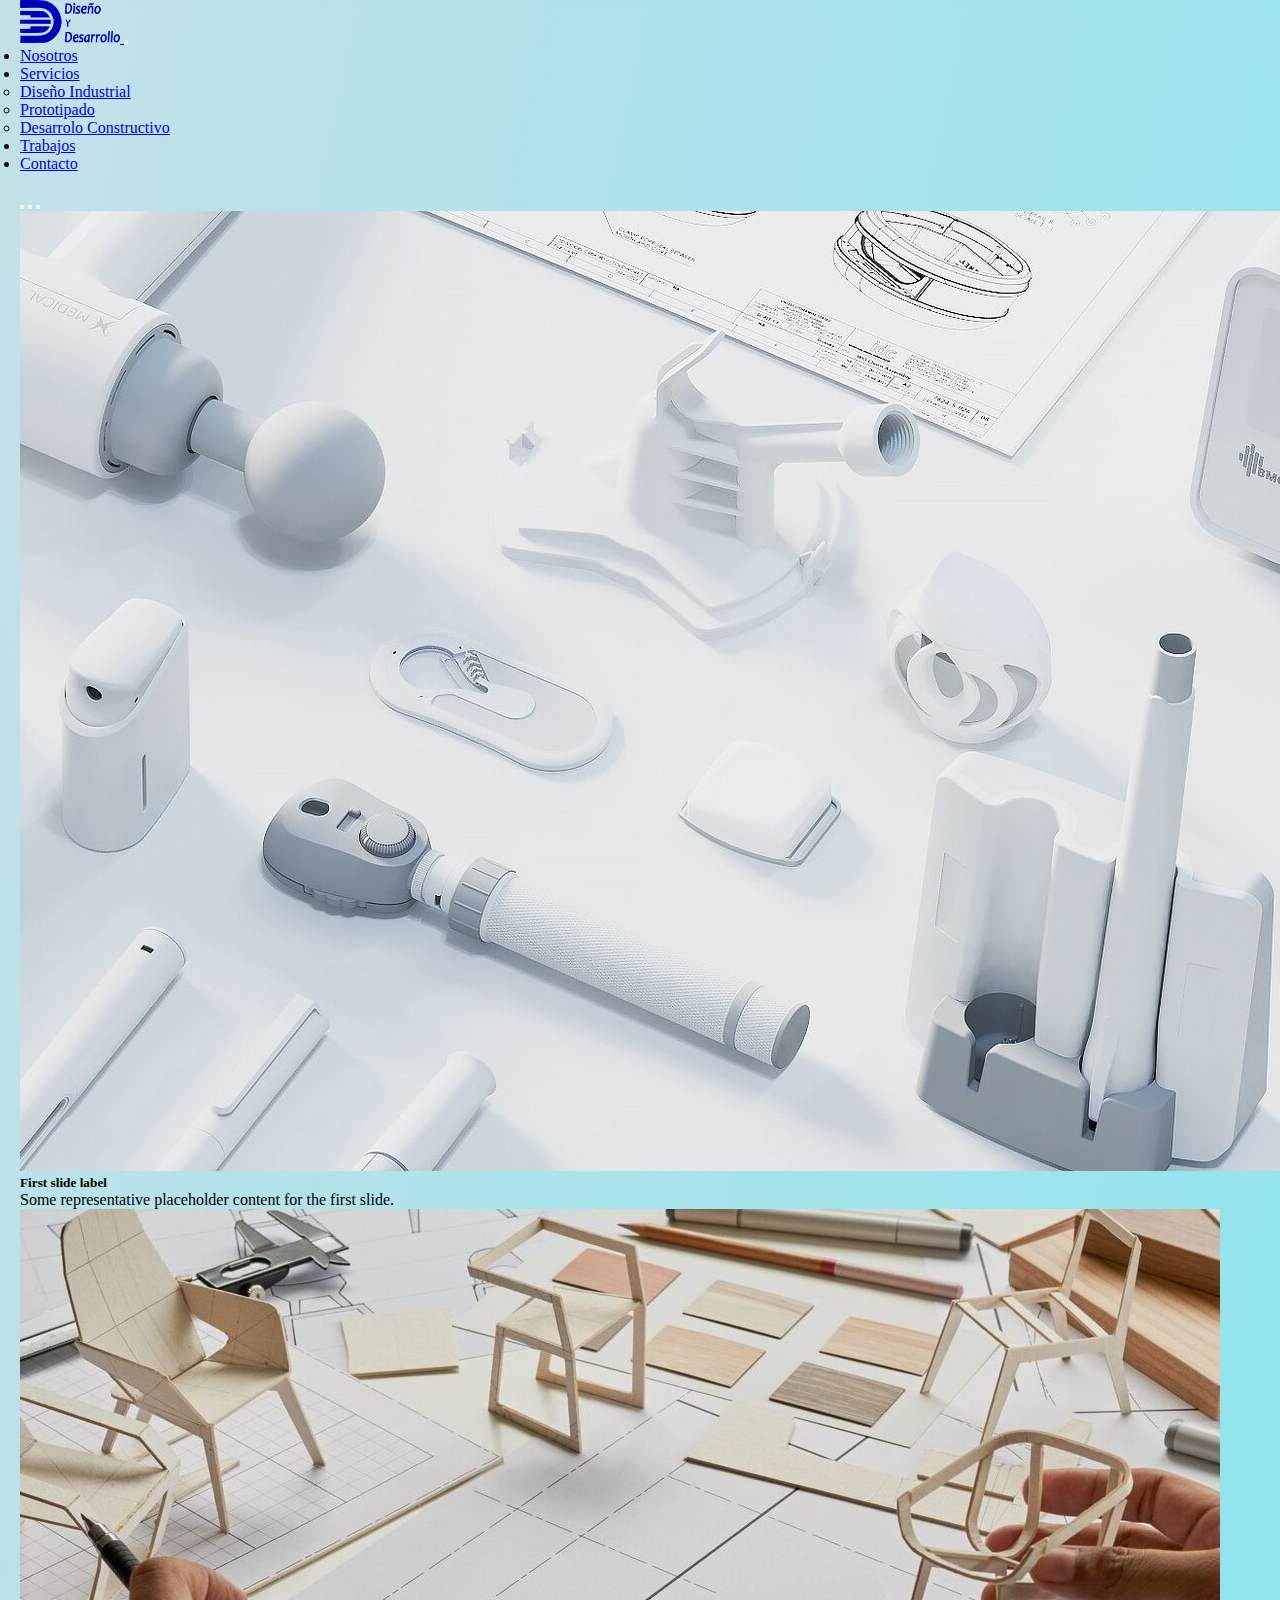
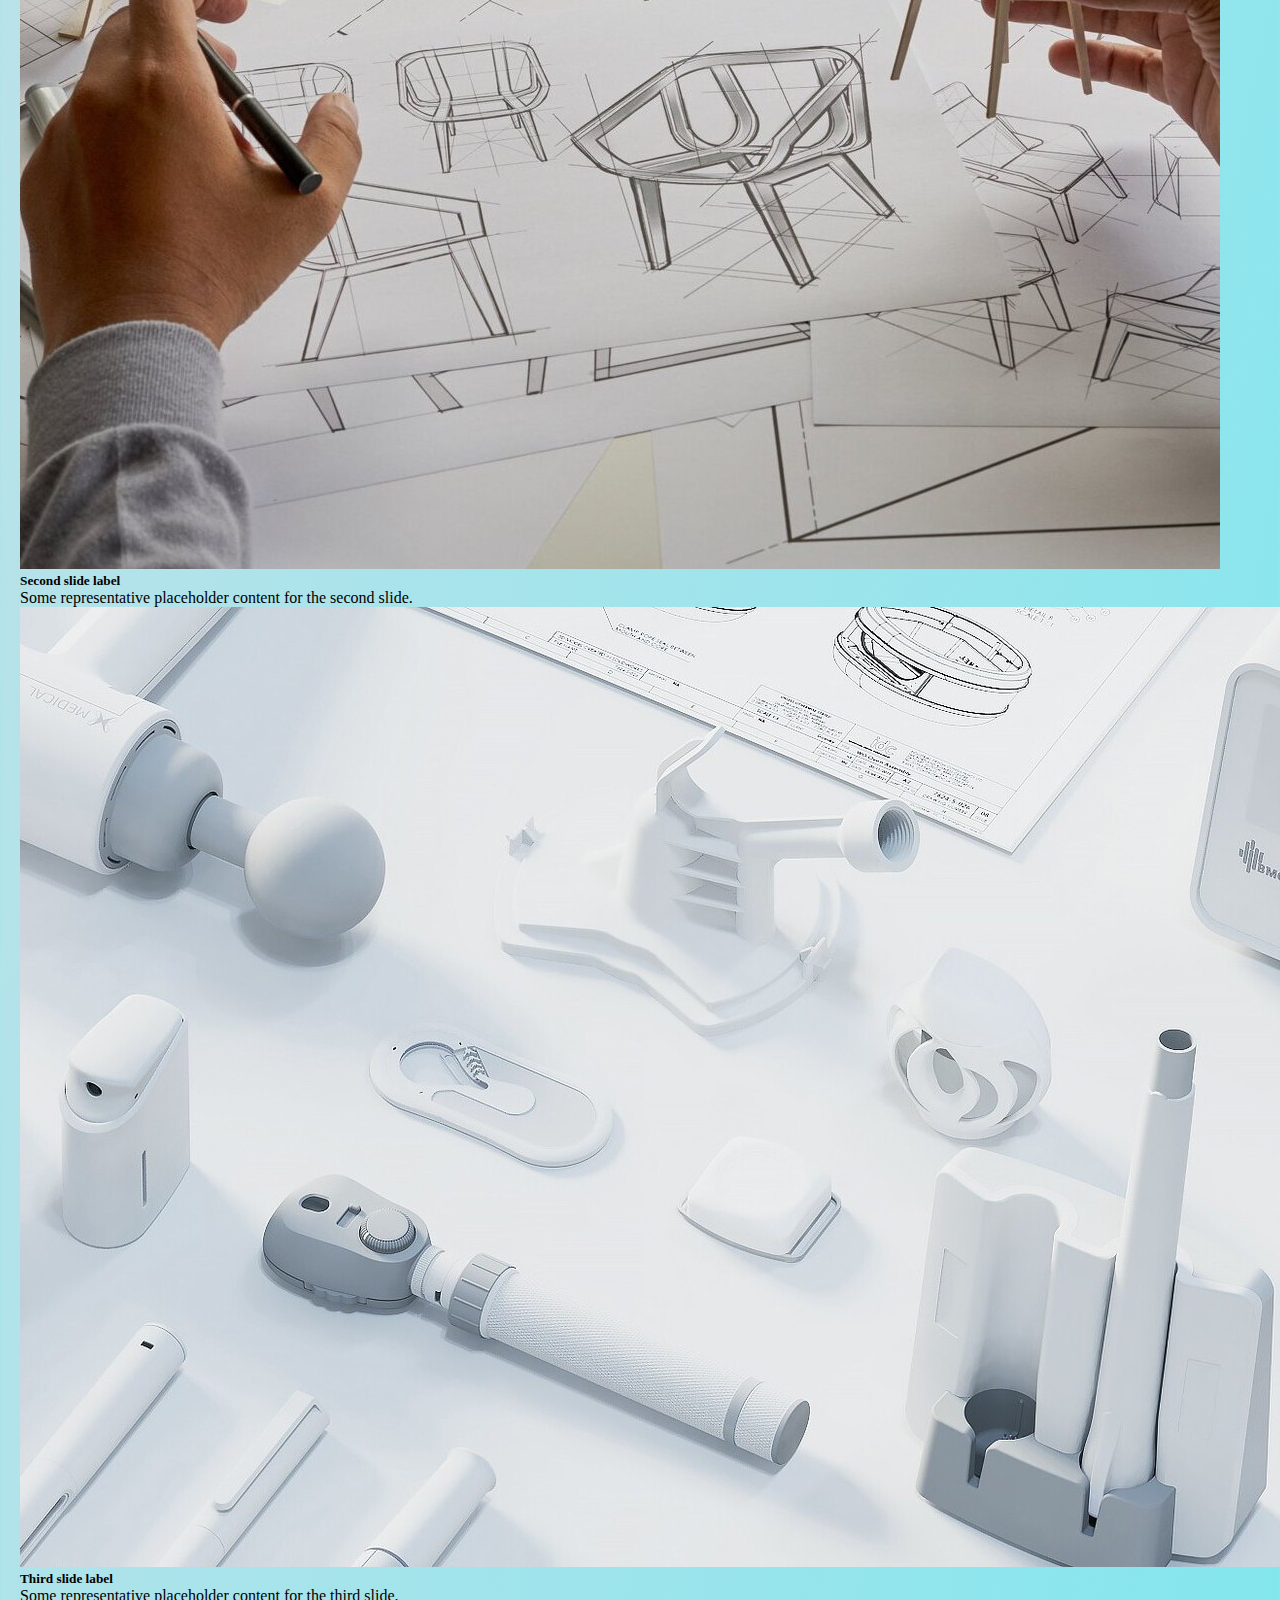
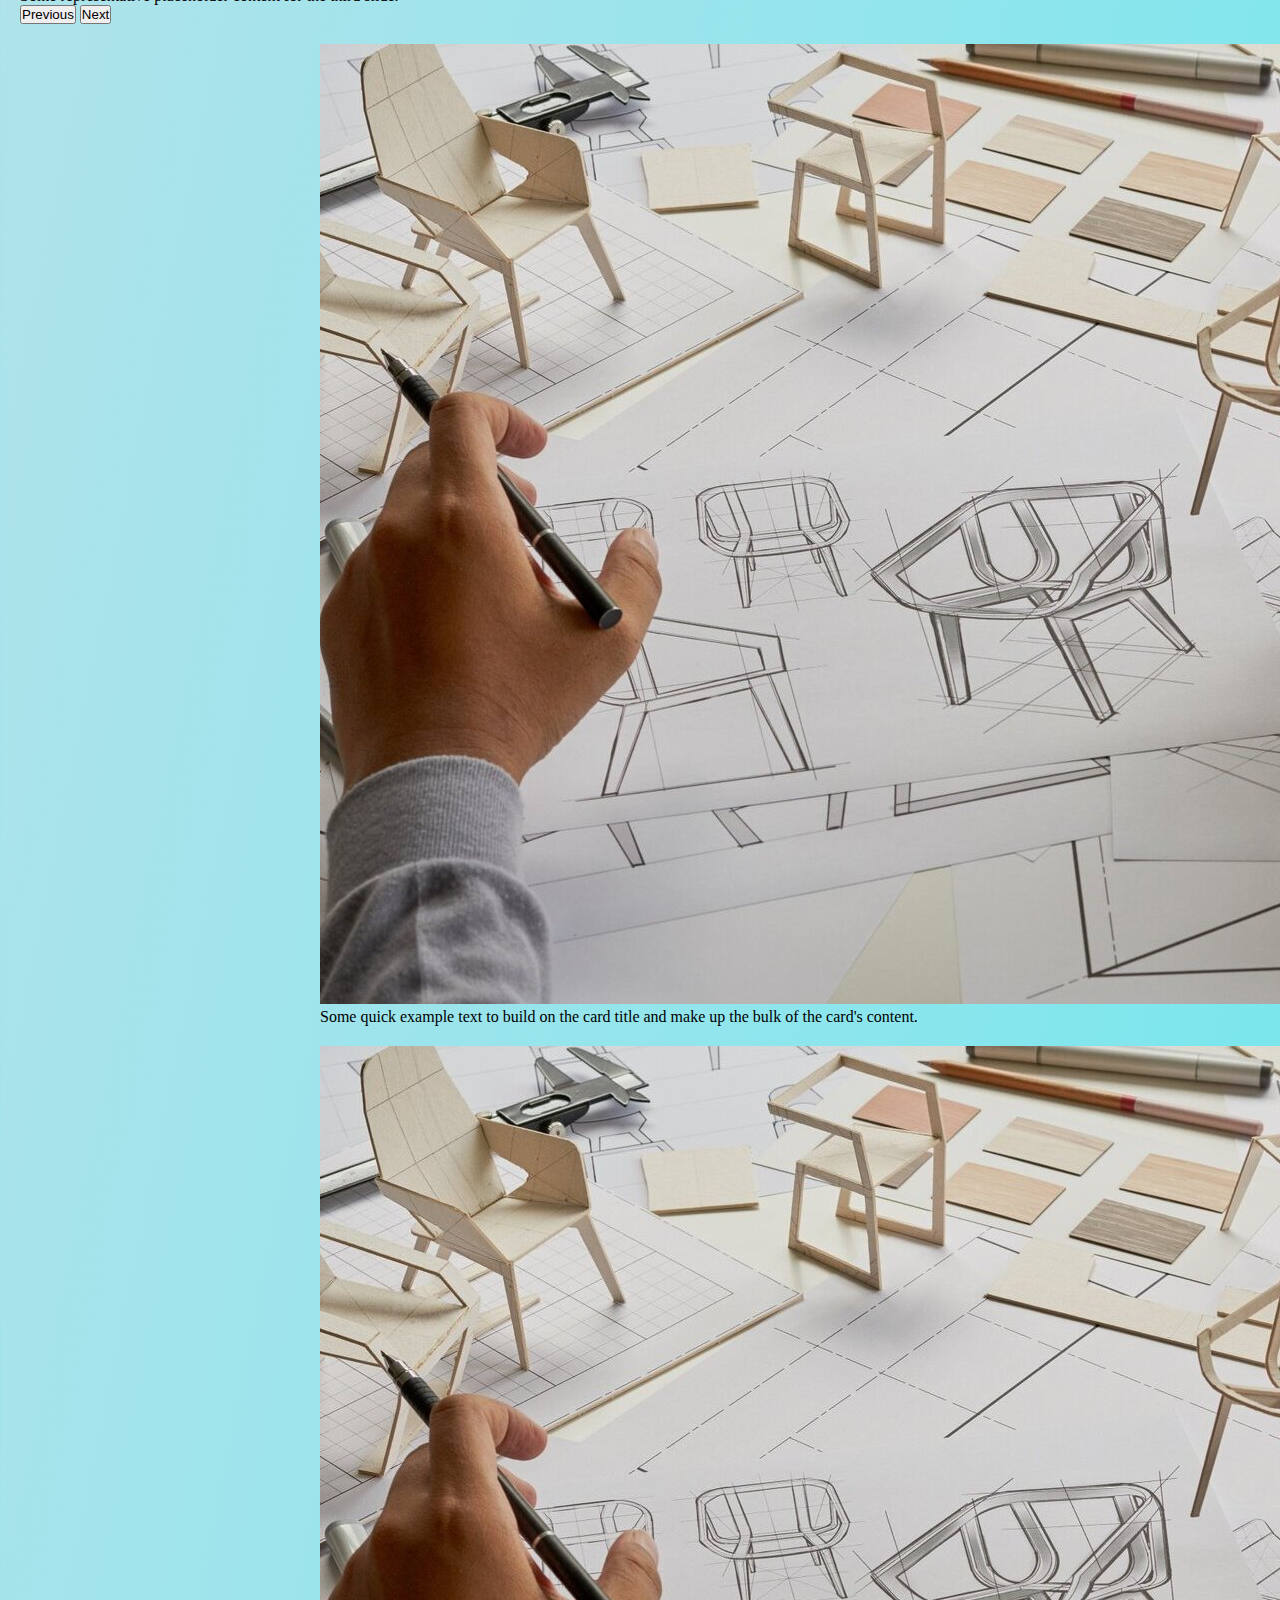
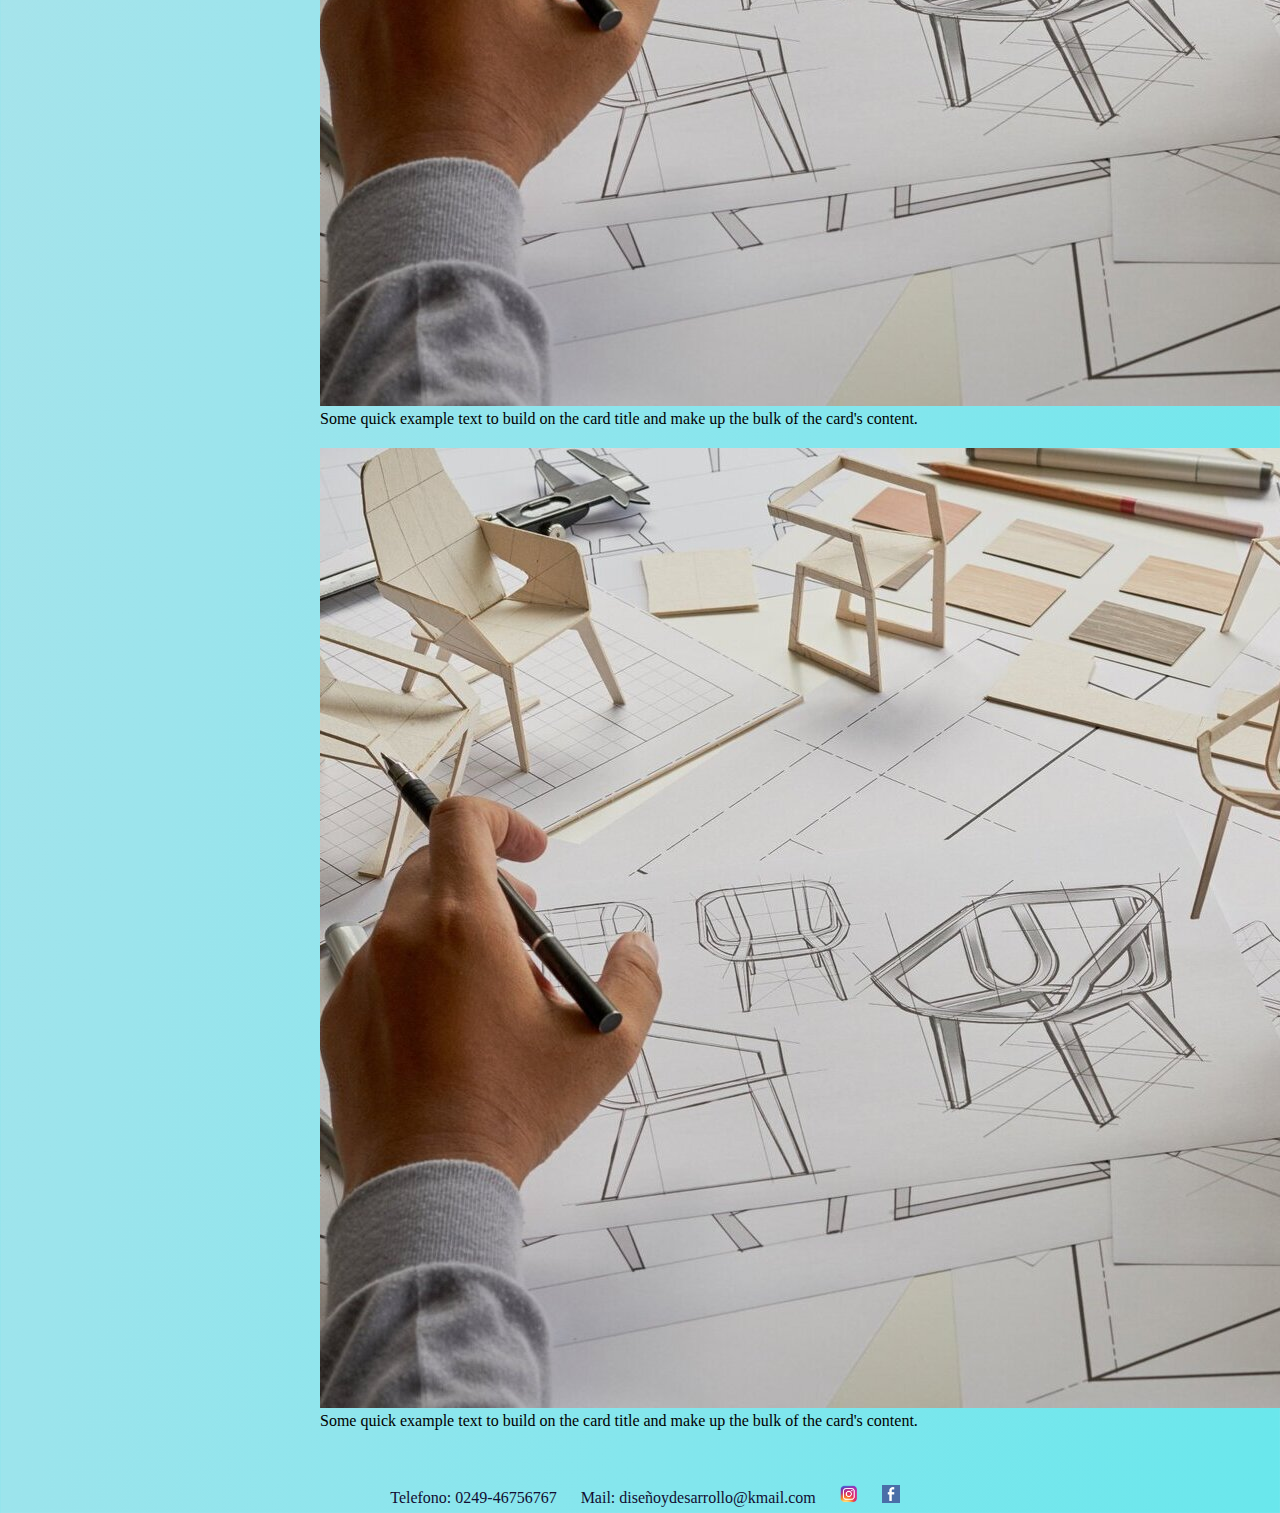
==== index.html @ 9c73f51a "mas bootstrap" ====
<!DOCTYPE html>
<html lang="es">

<head>
  <meta charset="UTF-8">
  <meta http-equiv="X-UA-Compatible" content="IE=edge">
  <meta name="viewport" content="width=device-width, initial-scale=1.0">
  <link rel="shorcut icon" href="./assets/img/logo_2.png">
  <title>Desafio Juan Manuel Rolando</title>

  <!-- CSS only -->
  <link href="https://cdn.jsdelivr.net/npm/bootstrap@5.2.1/dist/css/bootstrap.min.css" rel="stylesheet"
    integrity="sha384-iYQeCzEYFbKjA/T2uDLTpkwGzCiq6soy8tYaI1GyVh/UjpbCx/TYkiZhlZB6+fzT" crossorigin="anonymous">
  <link rel="stylesheet" href="./css/estilo.css">
</head>

<body class="container-fluid grilla__home">
  <header class="row cabecera">
      <section class="col">
        <nav class="navbar navbar-expand-lg">
          <div class="container-fluid">
            <a class="navbar-brand" href="./index.html">
              <img src="./assets/img/logo.png" alt="Enlace home" width="30">
            </a>
            <button class="navbar-toggler" type="button" data-bs-toggle="collapse" data-bs-target="#navbarNavDropdown"
              aria-controls="navbarNavDropdown" aria-expanded="false" aria-label="Toggle navigation">
              <span class="navbar-toggler-icon"></span>
            </button>
            <div class="collapse navbar-collapse" id="navbarNavDropdown">
              <ul class="navbar-nav">
                <li class="nav-item">
                  <a class="nav-link active" aria-current="page" href="./pages/nosotros.html">Nosotros</a>
                </li>
                <li class="nav-item dropdown">
                  <a class="nav-link dropdown-toggle" href="./pages/servicios.html" role="button"
                    data-bs-toggle="dropdown" aria-expanded="false">
                    Servicios
                  </a>
                  <ul class="dropdown-menu">
                    <li><a class="dropdown-item" href="./pages/servicios.html#diseñoIndustrial">Diseño Industrial</a>
                    </li>
                    <li><a class="dropdown-item" href="./pages/servicios.html#prototipado">Prototipado</a></li>
                    <li><a class="dropdown-item" href="./pages/servicios.html#desarroloConstructivo">Desarrolo
                        Constructivo</a></li>
                  </ul>
                </li>
                <li class="nav-item">
                  <a class="nav-link" href="./pages/trabajos.html">Trabajos</a>
                </li>
                <li class="nav-item">
                  <a class="nav-link" href="./pages/contacto.html">Contacto</a>
                </li>
              </ul>
            </div>
          </div>
        </nav>
      </section>
  </header>

  <section class="row">
      <section id="carouselExampleCaptions" class="col carousel slide" data-bs-ride="false">
        <div class="carousel-indicators">
          <button type="button" data-bs-target="#carouselExampleCaptions" data-bs-slide-to="0" class="active"
            aria-current="true" aria-label="Slide 1"></button>
          <button type="button" data-bs-target="#carouselExampleCaptions" data-bs-slide-to="1"
            aria-label="Slide 2"></button>
          <button type="button" data-bs-target="#carouselExampleCaptions" data-bs-slide-to="2"
            aria-label="Slide 3"></button>
        </div>
        <div class="carousel-inner">
          <div class="carousel-item active">
            <img src="./assets/img/principal-.jpg" class="d-block w-100" alt="...">
            <div class="carousel-caption d-none d-md-block">
              <h5>First slide label</h5>
              <p>Some representative placeholder content for the first slide.</p>
            </div>
          </div>
          <div class="carousel-item">
            <img src="./assets/img/home-1.jpg" class="d-block w-100" alt="...">
            <div class="carousel-caption d-none d-md-block">
              <h5>Second slide label</h5>
              <p>Some representative placeholder content for the second slide.</p>
            </div>
          </div>
          <div class="carousel-item">
            <img src="./assets/img/principal-.jpg" class="d-block w-100" alt="...">
            <div class="carousel-caption d-none d-md-block">
              <h5>Third slide label</h5>
              <p>Some representative placeholder content for the third slide.</p>
            </div>
          </div>
        </div>
        <button class="carousel-control-prev" type="button" data-bs-target="#carouselExampleCaptions"
          data-bs-slide="prev">
          <span class="carousel-control-prev-icon" aria-hidden="true"></span>
          <span class="visually-hidden">Previous</span>
        </button>
        <button class="carousel-control-next" type="button" data-bs-target="#carouselExampleCaptions"
          data-bs-slide="next">
          <span class="carousel-control-next-icon" aria-hidden="true"></span>
          <span class="visually-hidden">Next</span>
        </button>
      </section>
  </section>

  <section class="row card-container">
    <section class="col-sm-12 col-md-6 col-lg-4 card-container">
      <div class="card text-center" style="width: 40rem;">
        <img src="./assets/img/home-1.jpg" class="card-img-top" alt="Imagen principal">
        <div class="card-body">
          <p class="card-text">Some quick example text to build on the card title and make up the bulk of the card's
            content.</p>
        </div>
      </div>
    </section>

    <section class="col-sm-12 col-md-6 col-lg-4 card-container">
      <div class="card text-center" style="width: 40rem;">
        <img src="./assets/img/home-1.jpg" class="card-img-top" alt="Imagen principal">
        <div class="card-body">
          <p class="card-text">Some quick example text to build on the card title and make up the bulk of the card's
            content.</p>
        </div>
      </div>
    </section>

    <section class="col-sm-12 col-md-6 col-lg-4 card-container">
      <div class="card text-center" style="width: 40rem;">
        <img src="./assets/img/home-1.jpg" class="card-img-top" alt="Imagen principal">
        <div class="card-body">
          <p class="card-text">Some quick example text to build on the card title and make up the bulk of the card's
            content.</p>
        </div>
      </div>
    </section>
  </section>

  <section class="row">
      <footer class="col pieDePagina">
        <ul class="pieDePagina__links">
          <li>Telefono: 0249-46756767</li>
          <li>Mail: diseñoydesarrollo@kmail.com</li>
          <li><a href="https://www.instagram.com/" target="_blank">
              <img src="./assets/img/instagram logo.png" alt="logo instagram" width="18px" height="18px"></a>
          </li>
          <li><a href="https://www.facebook.com/" target="_blank">
              <img src="./assets/img/face logo.png" alt="logo facebook" width="18px" height="18px"></a>
          </li>
        </ul>
      </footer> 
  </section>
  <!-- JavaScript Bundle with Popper -->
  <script src="https://cdn.jsdelivr.net/npm/bootstrap@5.2.1/dist/js/bootstrap.bundle.min.js"
    integrity="sha384-u1OknCvxWvY5kfmNBILK2hRnQC3Pr17a+RTT6rIHI7NnikvbZlHgTPOOmMi466C8" crossorigin="anonymous">
  </script>
</body>
</html>
---- css/estilo.css ----
/* Fonts */
@import url('https://fonts.googleapis.com/css2?family=Barlow:wght@300;400&family=Roboto+Slab:wght@300;500&display=swap');


:root {
	/* Colors */
	--primary: #120D31;
	--secondary: #e79925;
	--atext-color: #302F4D;
	--general_background-color: #f4fdfff8;
	--alternative_background-color: #c3e1e7;

	/* Spacings */
	--spacing-large: 6rem;
	--spacing-medium: 3rem;
	--spacing-small: 2rem;
	--spacing-xsmall: 1rem;

	/* Font-family */
	--font-principal: 'Barlow', sans-serif;
	--font-title: 'Roboto Slab', serif;

	/* Font-Sizes */
	--text-xlarge: 4em;
	--text-large: 3em;
	--text-medium: 2em;
	--text-base: 1.6em;
	--text-small: 1.3em;
}

/*Estilos Globales*/

*::after,
*::before,
* {
	margin: 0;
	padding: 0;
	/* box-sizing: border-box; */
}

/* html{
    font-size: 62.5%;
} */

/*Gradiante*/
body {
	/* font-family: var(--font-principal); */
	background-image: linear-gradient(to right bottom, #c3e1e7, #b0e3ea, #9ce4ec, #84e6ed, #69e7ec);
}

.row{
	row-gap: 20px;
	margin-left: 20px;
	margin-right: 20px;
}

@media screen and (max-width:900px) {
	.row{
		row-gap: 10px;
		margin-left: 10px;
		margin-right: 10px;
	}
}

@media screen and (max-width:600px) {
	.row{
		row-gap: 3px;
		margin-left: 1px;
		margin-right: 1px;
	}
}

.carousel{
	margin-top: 20px;
	margin-bottom: 20px;
}

.card-container{
    display: flex;
    justify-content: center;
    flex-wrap: wrap;
}

.text-center {
background-color: transparent;
border: none;
}
.cabecera {
	background-color: transparent;
} 

/*transformacion*/
.cabecera img {
	width: 100px;
	transition: all 0.3s;
}

.cabecera img:hover {
	width: 115px;
}

.pieDePagina {
	display: flex;
	width: 100%;
	align-items: center;
	justify-content: space-around;
	background-color: transparent;
}

.pieDePagina__links li {

	display: inline-block;
	color: var(--primary);
	padding: 05px;
	border-radius: 05px;
	margin-left: 10px;
	margin-top: 50px;
	margin-bottom: 01px;
}

/*pagina nosotros*/

/* .grilla__nosotros {
	display: grid;
	grid-template-areas:
		"cabecera"
		"main"
		"footer";
	grid-template-rows: 105px 3fr 100px;
	grid-template-columns: 1fr;
	height: 100vh;
	row-gap: 10px;
	column-gap: 10px;
} */

/* .main__nosotros {
	grid-area: main;
	display: grid;
	grid-template-areas:
		"titulo"
		"somos"
		"filosofia"
		"equipo";
	grid-template-rows: 1fr 1fr 1fr 1fr;
	grid-template-columns: 1fr;
	row-gap: 10px;
	column-gap: 10px;
} */

.main__nosotros__titulo {
	margin-top: 45px;
	display: flex;
}

@media screen and (max-width:950px) {
	.main__nosotros__titulo{
		margin-top: 20px;
	}
}

.main__nosotros__titulo p {
	color: var(--primary);
	font-size: var(--text-large);
	font-weight: bold;
	position: absolute;
	left: 10%;
	max-width: 80%;
}

@media screen and (max-width:950px) {
	.main__nosotros__titulo p {
		font-size: var(--text-medium);
		left: 5%;
		max-width: 85%;
	}
}

@media screen and (max-width:600px) {
	.main__nosotros__titulo p {
		font-size: var(--text-small);
		left:3%;
		max-width: 90%;
	}
}



/* .main__nosotros__titulo img {
	margin: 0;
	width: 100%;
	height: auto;
} */




/* .main__nosotros__somos {
	grid-area: somos;
	font-size: var(--text-medium);
	display: flex;
	padding: var(--spacing-large);
	align-items: center;
	flex-direction: row-reverse;
	justify-content: center;
}



.main__nosotros__filosofia {
	grid-area: filosofia;
	font-size: var(--text-medium);
	display: flex;
	padding: var(--spacing-large);
	align-items: center;
	flex-direction: row;
	justify-content: center;
}

.main__nosotros__filosofia img {
	margin: 0;
	width: 100%;
	height: auto;
}

.main__nosotros__equipo {
	grid-area: equipo;
	font-size: var(--text-medium);
	display: flex;
	padding: var(--spacing-large);
	align-items: center;
	flex-direction: row-reverse;
	justify-content: center;
}

.main__nosotros__equipo img {
	margin: 0;
	width: 100%;
	height: auto;
} */

/*pagina servicios*/

.grilla__servicios {
	display: grid;
	grid-template-areas:
		"cabecera"
		"servicios"
		"footer";
	grid-template-rows: 105px 2fr 100px;
	grid-template-columns: 1fr;
	height: 100vh;
	row-gap: 10px;
	column-gap: 10px;
}

.main__servicios {
	grid-area: servicios;
	display: grid;
	grid-template-areas:
		"titulo"
		"parallax";
	grid-template-rows: 0.4fr 6fr;
	grid-template-columns: 1fr;
}

.main__servicios__titulo {
	font-size: var(--text-large);
	grid-area: titulo;
	display: flex;
}

.main__parallax {
	grid-area: parallax;
	display: flex;
}

.parallax,
.main__parallax {
	margin: 0 auto
}

.parallax {
	background-attachment: fixed;
	background-position: center;
	background-repeat: no-repeat;
	background-size: cover;
	height: 45rem;
	max-width: 100%;
	position: relative
}

.texto__interior {
	color: var(--secondary);
	font-size: var(--text-xlarge);
	font-weight: bold;
	left: 10%;
	position: absolute;
	text-align: center;
	top: 20%;
	width: 80%
}

.img-uno {
	background-image: url("../assets/img/diseño\ industrial.jpg")
}

.img-dos {
	background-image: url("../assets/img/prototipado.jpeg")
}

.img-tres {
	background-image: url("../assets/img/desarrollo\ productivo.gif")
}

.texto {
	margin-bottom: 20px;
	font-size: var(--text-base);
	text-align: center;
	padding: 5%;
	width: 100%
}

/*Pagina trabajo*/

/* .grilla__trabajos{
	display: grid;
	grid-template-areas:
	"cabecera"
	"titulo"


	
	"contenedor"
	"footer";
	grid-template-rows: 105px 0.5fr 6fr 100px;
	grid-template-columns: 1fr;
	row-gap: 10px;
	column-gap: 10px;
} */

/*Animacion*/
.trabajo__titulo {
	font-size: var(--text-large);
	grid-area: titulo;
	display: flex;
	animation-name: efectoUno;
	animation-iteration-count: infinite;
	animation-duration: 10s;
}

@keyframes efectoUno {
	0% {
		color: blue;
	}

	17% {
		color: lawngreen;
	}

	25% {
		color: red;
	}

	50% {
		color: green;
	}

	75% {
		color: pink;
	}

	100% {
		color: indianred;
	}
}

/* .contenedor{
	grid-area: contenedor;
	display: grid;
	grid-template-areas:
	"job_1 job_2"
	"job_3 job_4"
	"job_5 job_6";
	grid-template-rows: 1fr 1fr 1fr  ;
	grid-template-columns: 1fr 1fr;
	row-gap: 10px;
	column-gap: 40px;
}

.job__1{
	display: flex;
	grid-area: job_1;
	justify-content: right;
}

.job__images{
	margin: 0;
    width: 100%;
    height: auto;
	transition: all 0.2s;
}

/*translate*/
.job__images:hover {
	transform: translateX(5px);
}

.jtext {
	color: var(--atext-color);
	font-size: var(--text-large);
	position: absolute;
}

/* .job__2{
	display: flex;
	grid-area: job_2;
	justify-content: left;
}

.job__3{
	display: flex;
	grid-area: job_3;
	justify-content: right;
}

.job__4{
	display: flex;
	grid-area: job_4;
	justify-content: left;
}

.job__5{
	display: flex;
	grid-area: job_5;
	justify-content: right;
}

.job__6{
	display: flex;
	grid-area: job_6;
	justify-content: left;
}  */

/*Pagina contacto*/

/* .grilla__contacto{
	display: grid;
	grid-template-areas:
	"cabecera cabecera"
	"direccion direccion"
	"mapa contacto"
	"footer footer";
	grid-template-rows: 105px 1fr 4fr 100px;
	grid-template-columns: 3fr 2fr;
	height: 100vh;
	row-gap: 10px;
	column-gap: 10px;
}

.direccion{
	grid-area: direccion;
	font-size: var(--text-medium);
	display: flex;
	flex-direction: column;
}

.mapa {
	grid-area: mapa;
} */

.mapa img {
	margin: 0;
	width: 100%;
	height: auto;
}

/* form {
	font-size: var(--text-small);
	grid-area: contacto;
	background-color: var(--alternative_background-color);
	color: var(--primary);
}

form label {
	display: block;
	font-size: var(--text-base);
} */

@media screen and (max-width:600px) {
	.cabecera {
		flex-direction: column;
	}
}

@media screen and (max-width:600px) {
	.cabecera img {
		width: 70px;
	}
}

@media screen and (max-width:600px) {
	.contenedor {
		grid-template-areas:
			"job_1"
			"job_2"
			"job_3"
			"job_4"
			"job_5"
			"job_6";
		grid-template-rows: 1fr 1fr 1fr 1fr 1fr 1fr;
		grid-template-columns: 1fr;
	}
}





@media screen and (max-width:600px) {
	.main__nosotros {
		grid-template-rows: 0.75fr 2fr 2fr 2fr;
	}
}

@media screen and (max-width:600px) {
	.main__nosotros__somos {
		flex-direction: column-reverse;
	}
}

@media screen and (max-width:600px) {
	.main__nosotros__filosofia {
		flex-direction: column-reverse;
	}
}

@media screen and (max-width:600px) {
	.main__nosotros__equipo {
		flex-direction: column-reverse;
	}
}
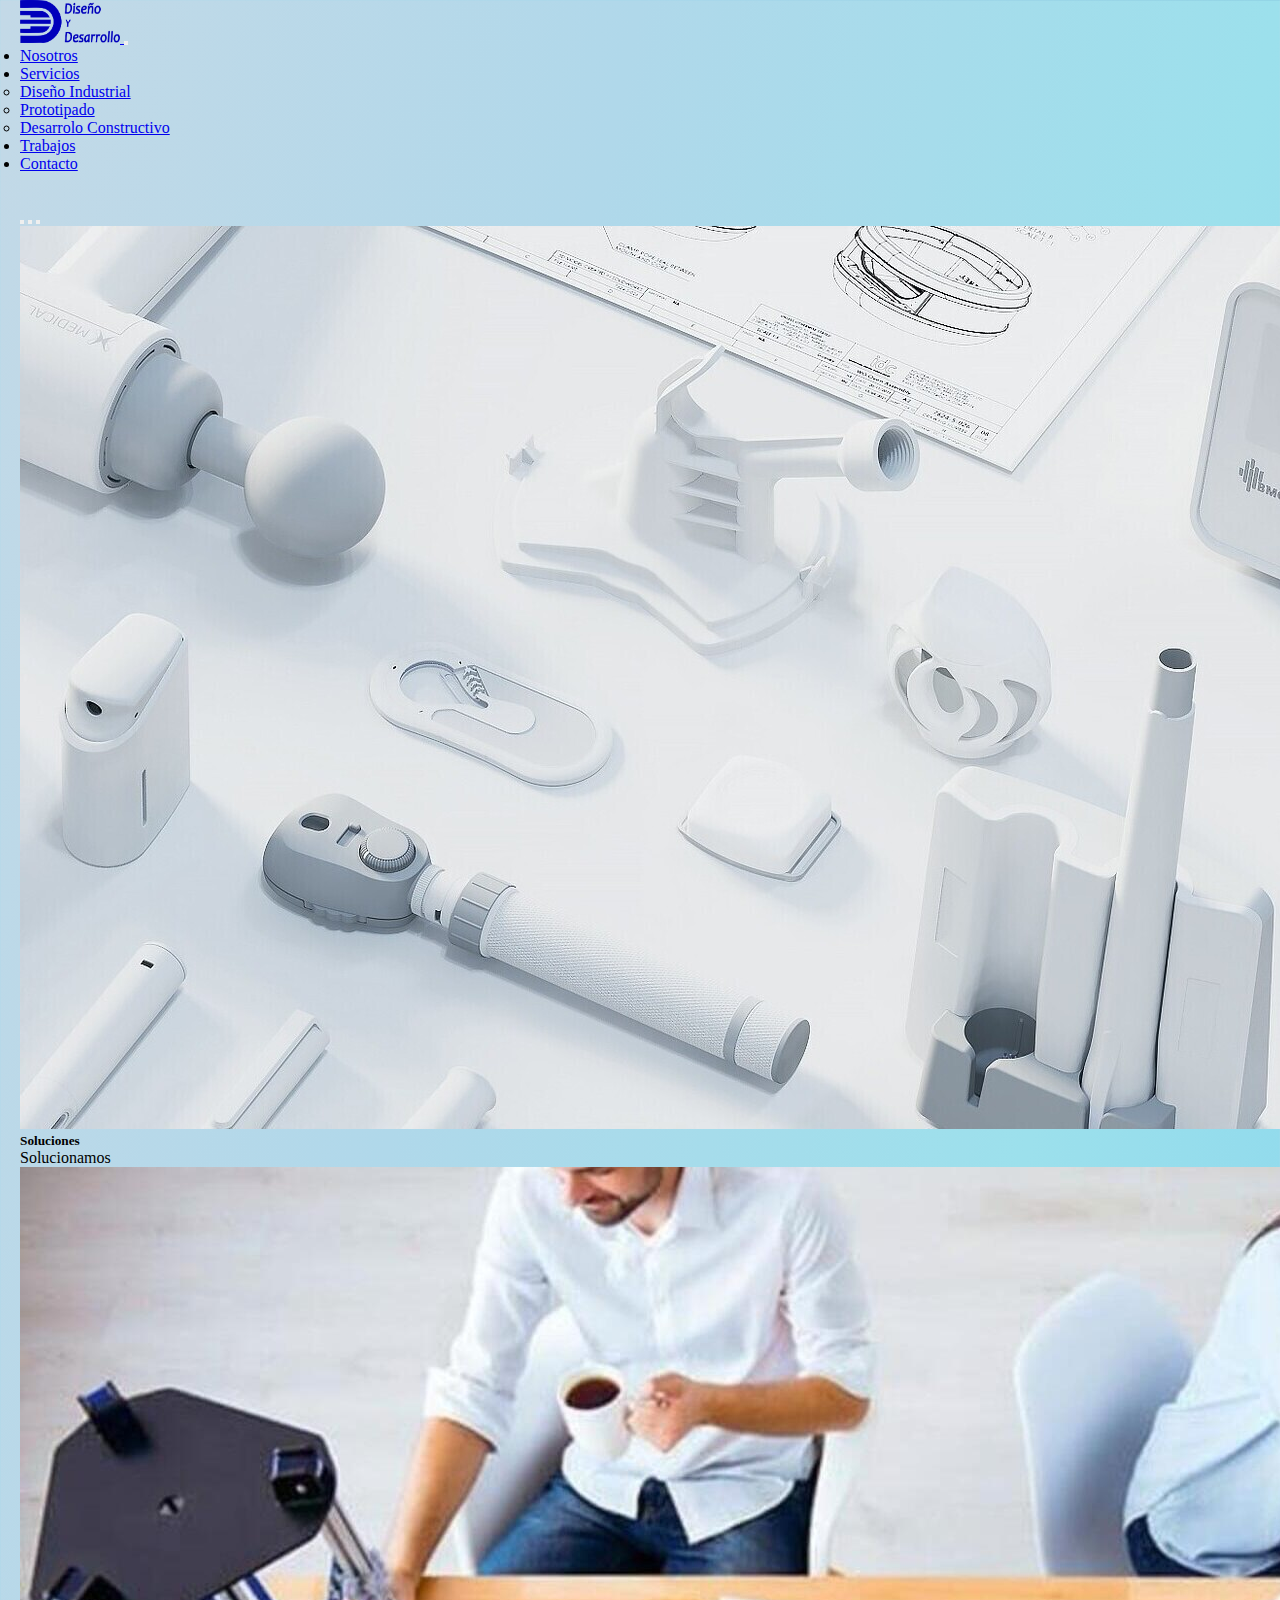
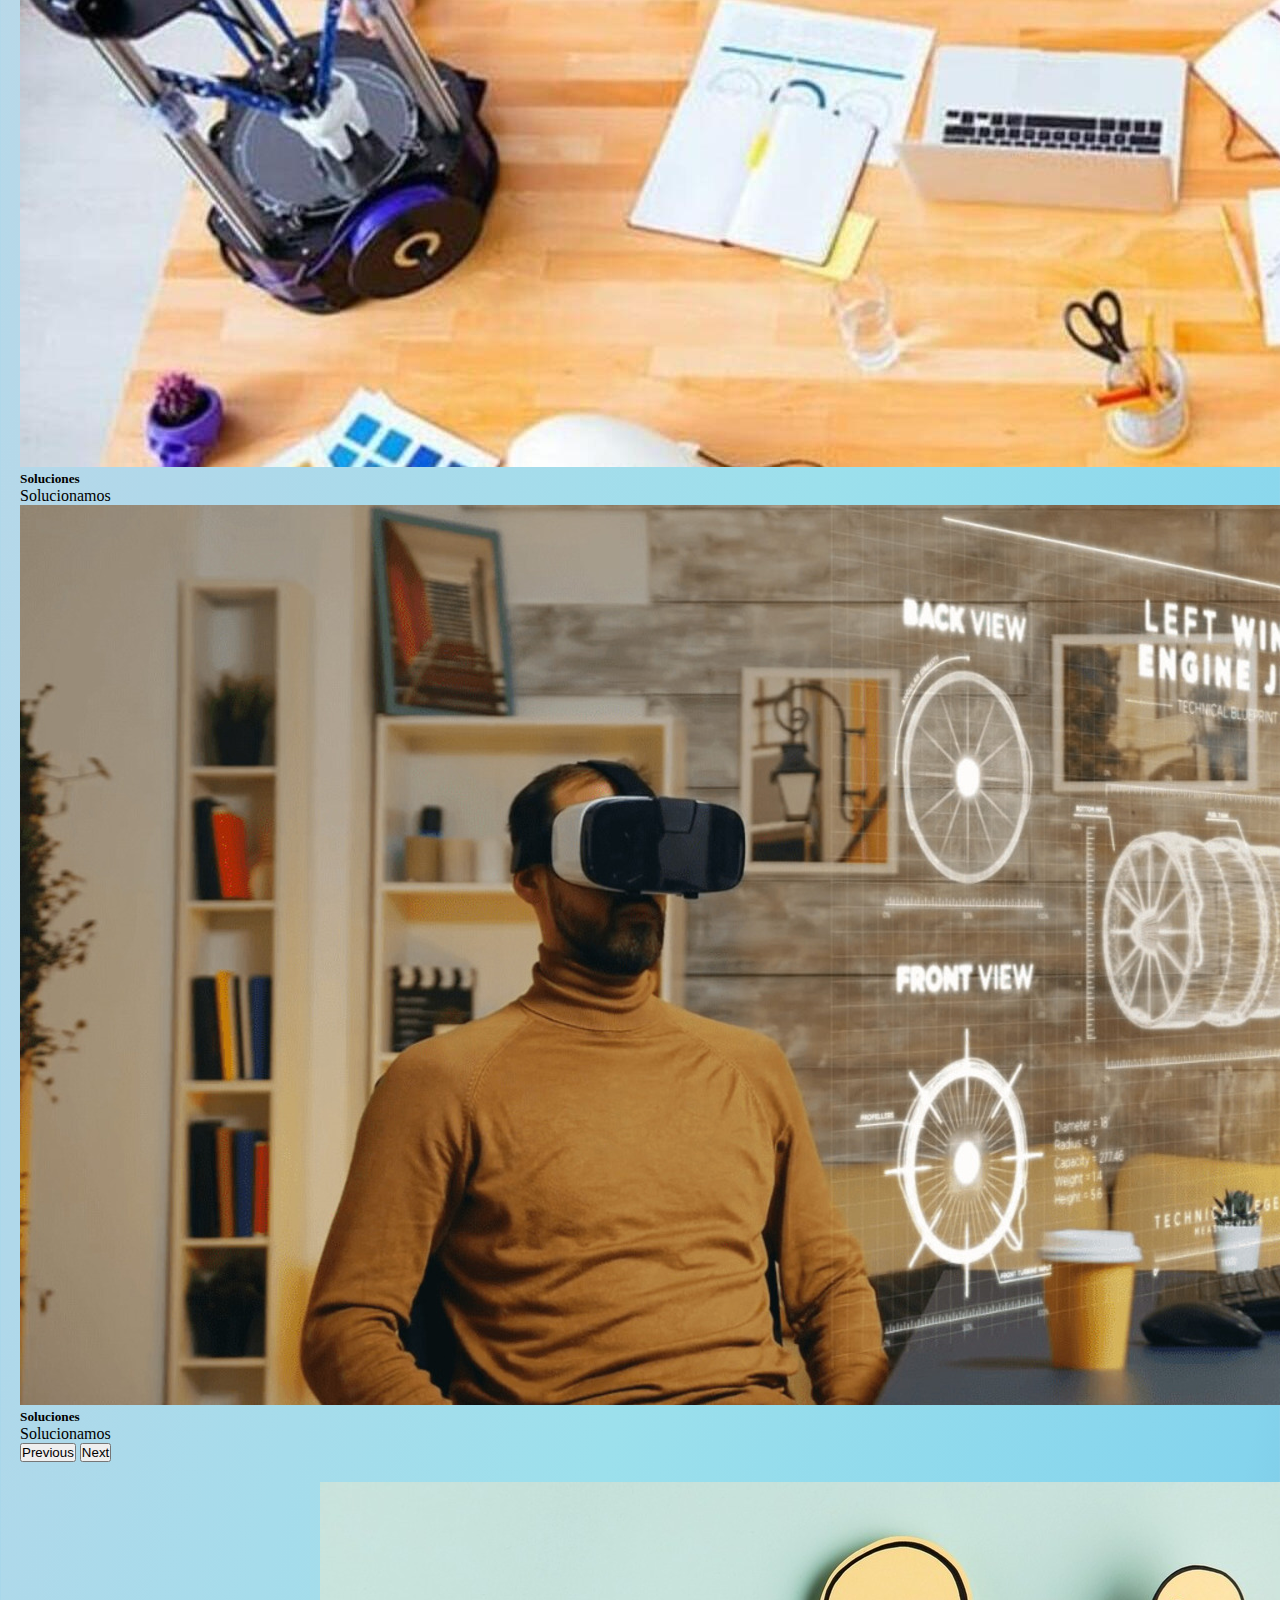
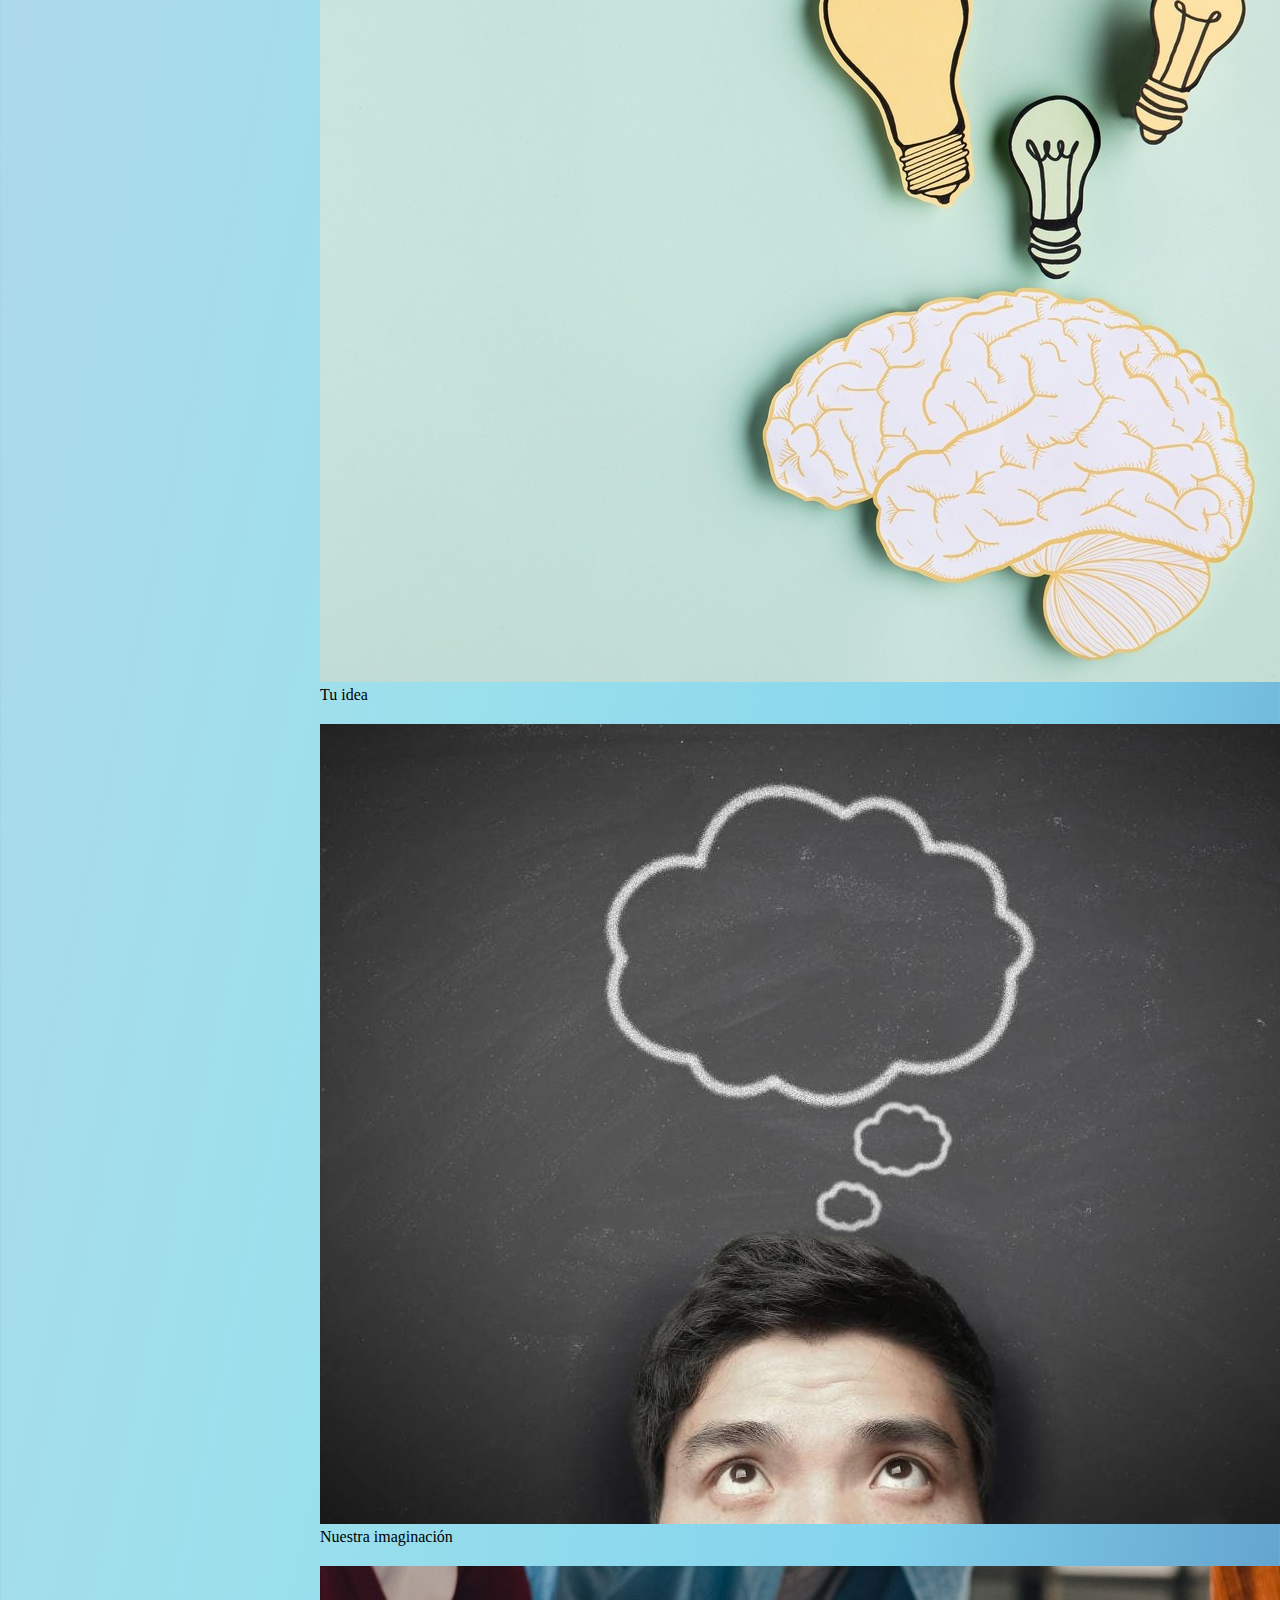
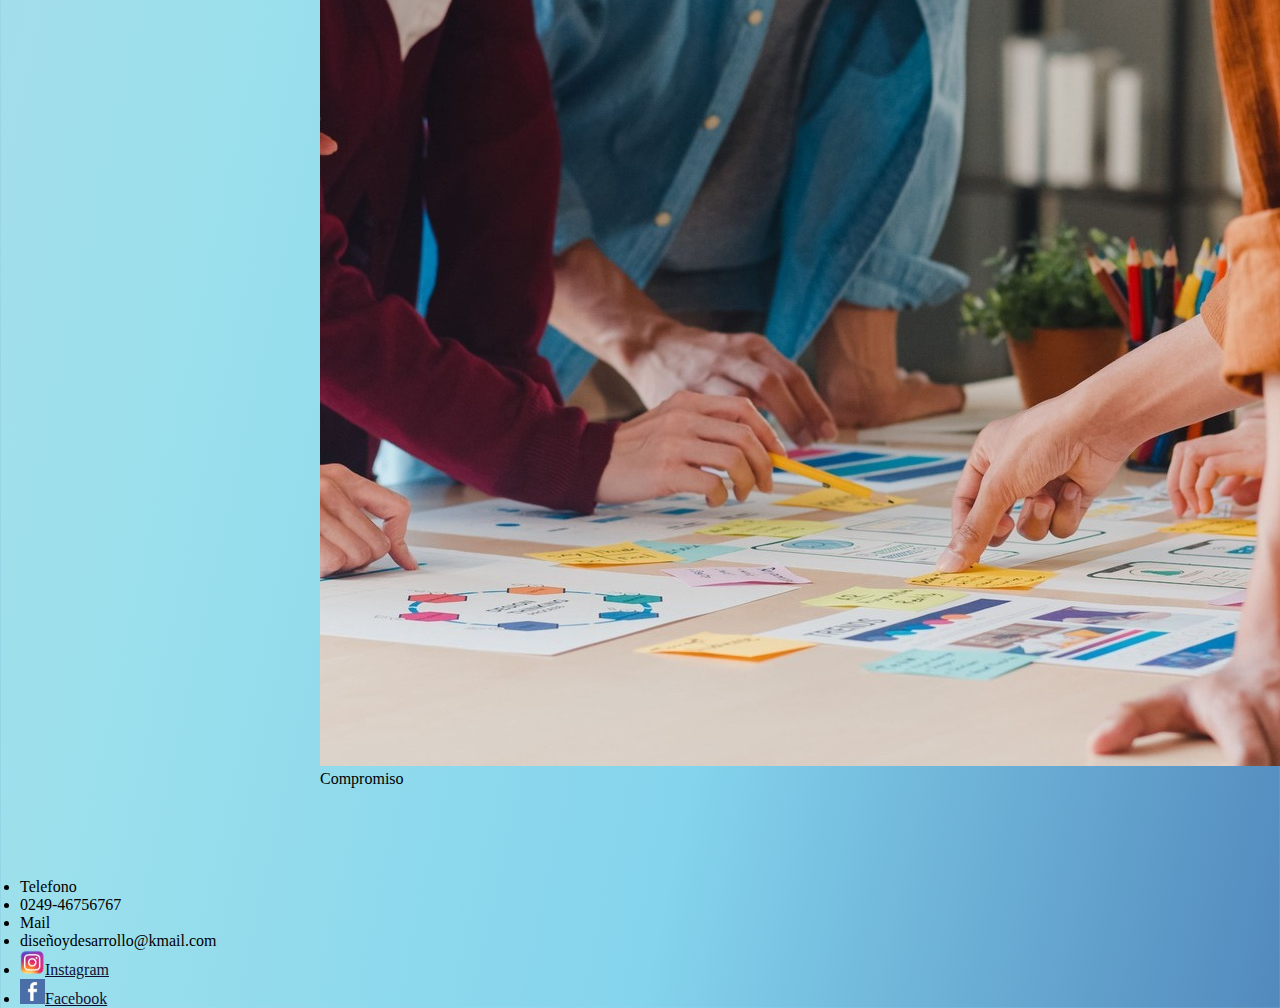
==== commit 627ad156: "Mejoramiento de estilo general" ====
--- a/index.html
+++ b/index.html
@@ -13,7 +13,6 @@
     integrity="sha384-iYQeCzEYFbKjA/T2uDLTpkwGzCiq6soy8tYaI1GyVh/UjpbCx/TYkiZhlZB6+fzT" crossorigin="anonymous">
   <link rel="stylesheet" href="./css/estilo.css">
 </head>
-
 <body class="container-fluid grilla__home">
   <header class="row cabecera">
       <section class="col">
@@ -56,7 +55,6 @@
         </nav>
       </section>
   </header>
-
   <section class="row">
       <section id="carouselExampleCaptions" class="col carousel slide" data-bs-ride="false">
         <div class="carousel-indicators">
@@ -69,24 +67,24 @@
         </div>
         <div class="carousel-inner">
           <div class="carousel-item active">
-            <img src="./assets/img/principal-.jpg" class="d-block w-100" alt="...">
+            <img src="./assets/img/slider 1.jpg" class="d-block w-100" alt="...">
             <div class="carousel-caption d-none d-md-block">
-              <h5>First slide label</h5>
-              <p>Some representative placeholder content for the first slide.</p>
+              <h5>Soluciones</h5>
+              <p>Solucionamos</p>
             </div>
           </div>
           <div class="carousel-item">
-            <img src="./assets/img/home-1.jpg" class="d-block w-100" alt="...">
+            <img src="./assets/img/slider 2.jpg" class="d-block w-100" alt="...">
             <div class="carousel-caption d-none d-md-block">
-              <h5>Second slide label</h5>
-              <p>Some representative placeholder content for the second slide.</p>
+              <h5>Soluciones</h5>
+              <p>Solucionamos</p>
             </div>
           </div>
           <div class="carousel-item">
-            <img src="./assets/img/principal-.jpg" class="d-block w-100" alt="...">
+            <img src="./assets/img/slider 3.jpg" class="d-block w-100" alt="...">
             <div class="carousel-caption d-none d-md-block">
-              <h5>Third slide label</h5>
-              <p>Some representative placeholder content for the third slide.</p>
+              <h5>Soluciones</h5>
+              <p>Solucionamos</p>
             </div>
           </div>
         </div>
@@ -102,53 +100,55 @@
         </button>
       </section>
   </section>
-
   <section class="row card-container">
     <section class="col-sm-12 col-md-6 col-lg-4 card-container">
       <div class="card text-center" style="width: 40rem;">
-        <img src="./assets/img/home-1.jpg" class="card-img-top" alt="Imagen principal">
+        <img src="./assets/img/idea.jpg" class="card-img-top" alt="Imagen principal">
         <div class="card-body">
-          <p class="card-text">Some quick example text to build on the card title and make up the bulk of the card's
-            content.</p>
+          <p class="card-text">Tu idea</p>
         </div>
       </div>
     </section>
-
     <section class="col-sm-12 col-md-6 col-lg-4 card-container">
       <div class="card text-center" style="width: 40rem;">
-        <img src="./assets/img/home-1.jpg" class="card-img-top" alt="Imagen principal">
+        <img src="./assets/img/imaginacion.jpg" class="card-img-top" alt="Imagen principal">
         <div class="card-body">
-          <p class="card-text">Some quick example text to build on the card title and make up the bulk of the card's
-            content.</p>
+          <p class="card-text">Nuestra imaginación</p>
         </div>
       </div>
     </section>
-
     <section class="col-sm-12 col-md-6 col-lg-4 card-container">
       <div class="card text-center" style="width: 40rem;">
-        <img src="./assets/img/home-1.jpg" class="card-img-top" alt="Imagen principal">
+        <img src="./assets/img/compromiso.jpg" class="card-img-top" alt="Imagen principal">
         <div class="card-body">
-          <p class="card-text">Some quick example text to build on the card title and make up the bulk of the card's
-            content.</p>
+          <p class="card-text">Compromiso</p>
         </div>
       </div>
     </section>
   </section>
-
-  <section class="row">
-      <footer class="col pieDePagina">
-        <ul class="pieDePagina__links">
-          <li>Telefono: 0249-46756767</li>
-          <li>Mail: diseñoydesarrollo@kmail.com</li>
-          <li><a href="https://www.instagram.com/" target="_blank">
-              <img src="./assets/img/instagram logo.png" alt="logo instagram" width="18px" height="18px"></a>
-          </li>
-          <li><a href="https://www.facebook.com/" target="_blank">
-              <img src="./assets/img/face logo.png" alt="logo facebook" width="18px" height="18px"></a>
-          </li>
-        </ul>
-      </footer> 
-  </section>
+  <footer class="row pieDePagina border-top border-primary ">
+    <div class="col-sm-12 col-md-6 col-lg-4">
+      <ul class="list-inline text-center">
+        <li class="fw-semibold">Telefono</li>
+        <li class="fw-bolder">0249-46756767</li>
+      </ul>
+    </div>
+    <div class="col-sm-12 col-md-6 col-lg-4">
+      <ul class="list-inline text-center">
+        <li class="fw-semibold">Mail</li>
+        <li class="fw-bolder">diseñoydesarrollo@kmail.com</li>
+      </ul>
+    </div>
+    <div class="col-sm-12 col-md-6 col-lg-4">
+      <ul class="list-inline text-center">
+        <li><a class="text-decoration-none " href="https://www.instagram.com/" target="_blank">
+            <img src="./assets/img/instagram logo.png" alt="logo instagram" width="25px" height="25px">Instagram</a></li>
+        <li><a class="text-decoration-none" href="https://www.facebook.com/" target="_blank">
+            <img src="./assets/img/face logo.png" alt="logo facebook" width="25px" height="25px">Facebook</a>
+        </li>
+      </ul>
+    </div>
+  </footer>
   <!-- JavaScript Bundle with Popper -->
   <script src="https://cdn.jsdelivr.net/npm/bootstrap@5.2.1/dist/js/bootstrap.bundle.min.js"
     integrity="sha384-u1OknCvxWvY5kfmNBILK2hRnQC3Pr17a+RTT6rIHI7NnikvbZlHgTPOOmMi466C8" crossorigin="anonymous">
--- a/css/estilo.css
+++ b/css/estilo.css
@@ -35,27 +35,22 @@
 * {
 	margin: 0;
 	padding: 0;
-	/* box-sizing: border-box; */
-}
-
-/* html{
-    font-size: 62.5%;
-} */
+}
 
 /*Gradiante*/
 body {
 	/* font-family: var(--font-principal); */
-	background-image: linear-gradient(to right bottom, #c3e1e7, #b0e3ea, #9ce4ec, #84e6ed, #69e7ec);
-}
-
-.row{
+	background-image: linear-gradient(to right bottom, #c3d9e7, #b0d8ea, #9ce0ec, #84d4ed, #5289bd);
+}
+
+.row {
 	row-gap: 20px;
 	margin-left: 20px;
 	margin-right: 20px;
 }
 
 @media screen and (max-width:900px) {
-	.row{
+	.row {
 		row-gap: 10px;
 		margin-left: 10px;
 		margin-right: 10px;
@@ -63,31 +58,33 @@
 }
 
 @media screen and (max-width:600px) {
-	.row{
+	.row {
 		row-gap: 3px;
 		margin-left: 1px;
 		margin-right: 1px;
 	}
 }
 
-.carousel{
+.carousel {
 	margin-top: 20px;
 	margin-bottom: 20px;
 }
 
-.card-container{
-    display: flex;
-    justify-content: center;
-    flex-wrap: wrap;
+.card-container {
+	display: flex;
+	justify-content: center;
+	flex-wrap: wrap;
 }
 
 .text-center {
-background-color: transparent;
-border: none;
-}
+	background-color: transparent;
+	border: none;
+}
+
 .cabecera {
 	background-color: transparent;
-} 
+	margin-bottom: 35px;
+}
 
 /*transformacion*/
 .cabecera img {
@@ -100,62 +97,24 @@
 }
 
 .pieDePagina {
-	display: flex;
-	width: 100%;
-	align-items: center;
-	justify-content: space-around;
+	margin-top: 70px;
+	padding-top: 20px;
 	background-color: transparent;
 }
 
-.pieDePagina__links li {
-
-	display: inline-block;
-	color: var(--primary);
-	padding: 05px;
-	border-radius: 05px;
-	margin-left: 10px;
-	margin-top: 50px;
-	margin-bottom: 01px;
-}
-
-/*pagina nosotros*/
-
-/* .grilla__nosotros {
-	display: grid;
-	grid-template-areas:
-		"cabecera"
-		"main"
-		"footer";
-	grid-template-rows: 105px 3fr 100px;
-	grid-template-columns: 1fr;
-	height: 100vh;
-	row-gap: 10px;
-	column-gap: 10px;
-} */
-
-/* .main__nosotros {
-	grid-area: main;
-	display: grid;
-	grid-template-areas:
-		"titulo"
-		"somos"
-		"filosofia"
-		"equipo";
-	grid-template-rows: 1fr 1fr 1fr 1fr;
-	grid-template-columns: 1fr;
-	row-gap: 10px;
-	column-gap: 10px;
-} */
+@media screen and (max-width:900px) {
+	.pieDePagina {
+		margin-top: 30px;
+	}
+}
+
+
+.text-decoration-none {
+	color: #120D31;
+}
 
 .main__nosotros__titulo {
-	margin-top: 45px;
-	display: flex;
-}
-
-@media screen and (max-width:950px) {
-	.main__nosotros__titulo{
-		margin-top: 20px;
-	}
+	margin-bottom: 30px;
 }
 
 .main__nosotros__titulo p {
@@ -178,100 +137,20 @@
 @media screen and (max-width:600px) {
 	.main__nosotros__titulo p {
 		font-size: var(--text-small);
-		left:3%;
+		left: 3%;
 		max-width: 90%;
 	}
 }
 
-
-
-/* .main__nosotros__titulo img {
-	margin: 0;
-	width: 100%;
-	height: auto;
-} */
-
-
-
-
-/* .main__nosotros__somos {
-	grid-area: somos;
-	font-size: var(--text-medium);
+.main__servicios__titulo {
+	font-size: var(--text-large);
 	display: flex;
-	padding: var(--spacing-large);
-	align-items: center;
-	flex-direction: row-reverse;
-	justify-content: center;
-}
-
-
-
-.main__nosotros__filosofia {
-	grid-area: filosofia;
-	font-size: var(--text-medium);
-	display: flex;
-	padding: var(--spacing-large);
-	align-items: center;
-	flex-direction: row;
-	justify-content: center;
-}
-
-.main__nosotros__filosofia img {
-	margin: 0;
-	width: 100%;
-	height: auto;
-}
-
-.main__nosotros__equipo {
-	grid-area: equipo;
-	font-size: var(--text-medium);
-	display: flex;
-	padding: var(--spacing-large);
-	align-items: center;
-	flex-direction: row-reverse;
-	justify-content: center;
-}
-
-.main__nosotros__equipo img {
-	margin: 0;
-	width: 100%;
-	height: auto;
-} */
-
-/*pagina servicios*/
-
-.grilla__servicios {
-	display: grid;
-	grid-template-areas:
-		"cabecera"
-		"servicios"
-		"footer";
-	grid-template-rows: 105px 2fr 100px;
-	grid-template-columns: 1fr;
-	height: 100vh;
-	row-gap: 10px;
-	column-gap: 10px;
-}
-
-.main__servicios {
-	grid-area: servicios;
-	display: grid;
-	grid-template-areas:
-		"titulo"
-		"parallax";
-	grid-template-rows: 0.4fr 6fr;
-	grid-template-columns: 1fr;
-}
-
-.main__servicios__titulo {
-	font-size: var(--text-large);
-	grid-area: titulo;
-	display: flex;
-}
-
-.main__parallax {
-	grid-area: parallax;
-	display: flex;
+}
+
+@media screen and (max-width:600px) {
+	.main__servicios__titulo {
+		font-size: var(--text-medium);
+	}
 }
 
 .parallax,
@@ -290,7 +169,6 @@
 }
 
 .texto__interior {
-	color: var(--secondary);
 	font-size: var(--text-xlarge);
 	font-weight: bold;
 	left: 10%;
@@ -300,6 +178,13 @@
 	width: 80%
 }
 
+@media screen and (max-width:500px) {
+	.texto__interior {
+		font-size: var(--text-medium);
+	}
+}
+
+
 .img-uno {
 	background-image: url("../assets/img/diseño\ industrial.jpg")
 }
@@ -313,30 +198,11 @@
 }
 
 .texto {
-	margin-bottom: 20px;
-	font-size: var(--text-base);
+	margin-bottom: 60px;
 	text-align: center;
-	padding: 5%;
+	padding: 1%;
 	width: 100%
 }
-
-/*Pagina trabajo*/
-
-/* .grilla__trabajos{
-	display: grid;
-	grid-template-areas:
-	"cabecera"
-	"titulo"
-
-
-	
-	"contenedor"
-	"footer";
-	grid-template-rows: 105px 0.5fr 6fr 100px;
-	grid-template-columns: 1fr;
-	row-gap: 10px;
-	column-gap: 10px;
-} */
 
 /*Animacion*/
 .trabajo__titulo {
@@ -348,6 +214,12 @@
 	animation-duration: 10s;
 }
 
+@media screen and (max-width:600px) {
+	.trabajo__titulo {
+		font-size: var(--text-medium);
+	}
+}
+
 @keyframes efectoUno {
 	0% {
 		color: blue;
@@ -374,32 +246,6 @@
 	}
 }
 
-/* .contenedor{
-	grid-area: contenedor;
-	display: grid;
-	grid-template-areas:
-	"job_1 job_2"
-	"job_3 job_4"
-	"job_5 job_6";
-	grid-template-rows: 1fr 1fr 1fr  ;
-	grid-template-columns: 1fr 1fr;
-	row-gap: 10px;
-	column-gap: 40px;
-}
-
-.job__1{
-	display: flex;
-	grid-area: job_1;
-	justify-content: right;
-}
-
-.job__images{
-	margin: 0;
-    width: 100%;
-    height: auto;
-	transition: all 0.2s;
-}
-
 /*translate*/
 .job__images:hover {
 	transform: translateX(5px);
@@ -410,63 +256,6 @@
 	font-size: var(--text-large);
 	position: absolute;
 }
-
-/* .job__2{
-	display: flex;
-	grid-area: job_2;
-	justify-content: left;
-}
-
-.job__3{
-	display: flex;
-	grid-area: job_3;
-	justify-content: right;
-}
-
-.job__4{
-	display: flex;
-	grid-area: job_4;
-	justify-content: left;
-}
-
-.job__5{
-	display: flex;
-	grid-area: job_5;
-	justify-content: right;
-}
-
-.job__6{
-	display: flex;
-	grid-area: job_6;
-	justify-content: left;
-}  */
-
-/*Pagina contacto*/
-
-/* .grilla__contacto{
-	display: grid;
-	grid-template-areas:
-	"cabecera cabecera"
-	"direccion direccion"
-	"mapa contacto"
-	"footer footer";
-	grid-template-rows: 105px 1fr 4fr 100px;
-	grid-template-columns: 3fr 2fr;
-	height: 100vh;
-	row-gap: 10px;
-	column-gap: 10px;
-}
-
-.direccion{
-	grid-area: direccion;
-	font-size: var(--text-medium);
-	display: flex;
-	flex-direction: column;
-}
-
-.mapa {
-	grid-area: mapa;
-} */
 
 .mapa img {
 	margin: 0;
@@ -474,17 +263,6 @@
 	height: auto;
 }
 
-/* form {
-	font-size: var(--text-small);
-	grid-area: contacto;
-	background-color: var(--alternative_background-color);
-	color: var(--primary);
-}
-
-form label {
-	display: block;
-	font-size: var(--text-base);
-} */
 
 @media screen and (max-width:600px) {
 	.cabecera {
@@ -496,46 +274,4 @@
 	.cabecera img {
 		width: 70px;
 	}
-}
-
-@media screen and (max-width:600px) {
-	.contenedor {
-		grid-template-areas:
-			"job_1"
-			"job_2"
-			"job_3"
-			"job_4"
-			"job_5"
-			"job_6";
-		grid-template-rows: 1fr 1fr 1fr 1fr 1fr 1fr;
-		grid-template-columns: 1fr;
-	}
-}
-
-
-
-
-
-@media screen and (max-width:600px) {
-	.main__nosotros {
-		grid-template-rows: 0.75fr 2fr 2fr 2fr;
-	}
-}
-
-@media screen and (max-width:600px) {
-	.main__nosotros__somos {
-		flex-direction: column-reverse;
-	}
-}
-
-@media screen and (max-width:600px) {
-	.main__nosotros__filosofia {
-		flex-direction: column-reverse;
-	}
-}
-
-@media screen and (max-width:600px) {
-	.main__nosotros__equipo {
-		flex-direction: column-reverse;
-	}
 }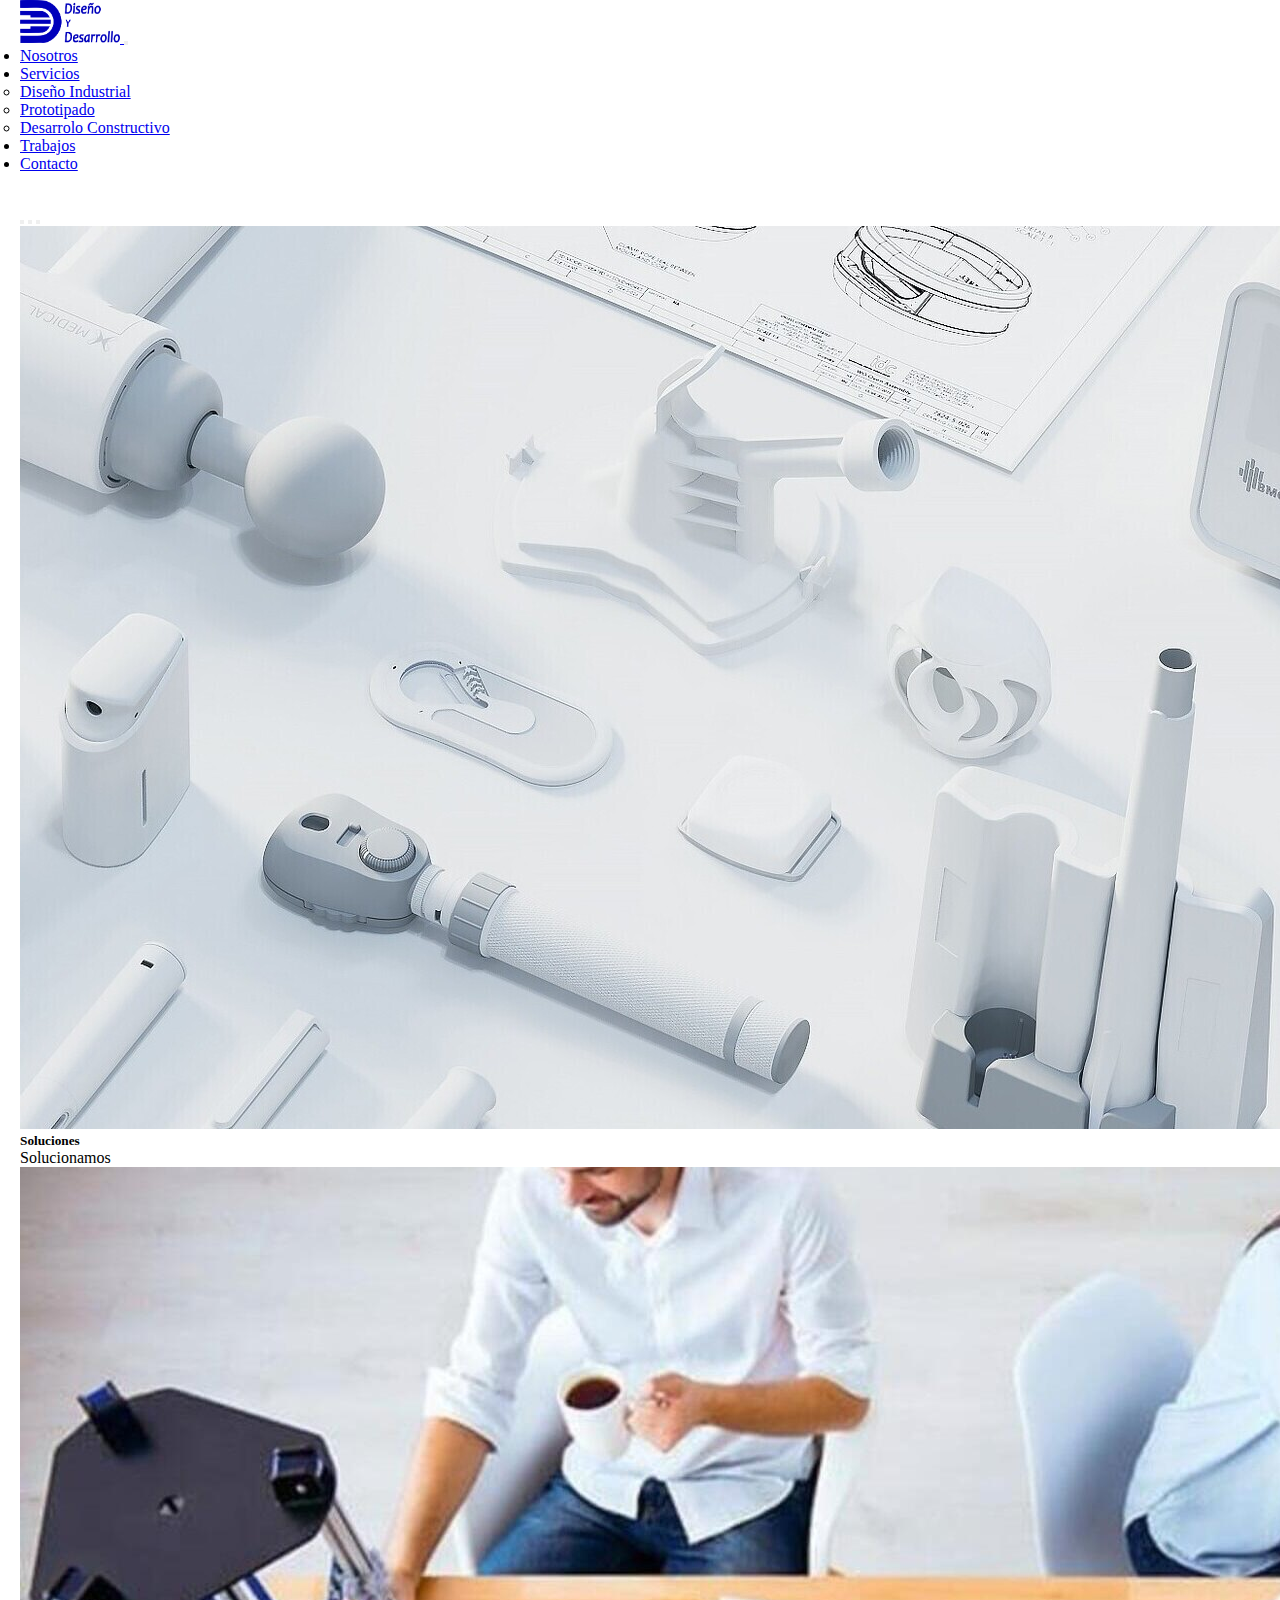
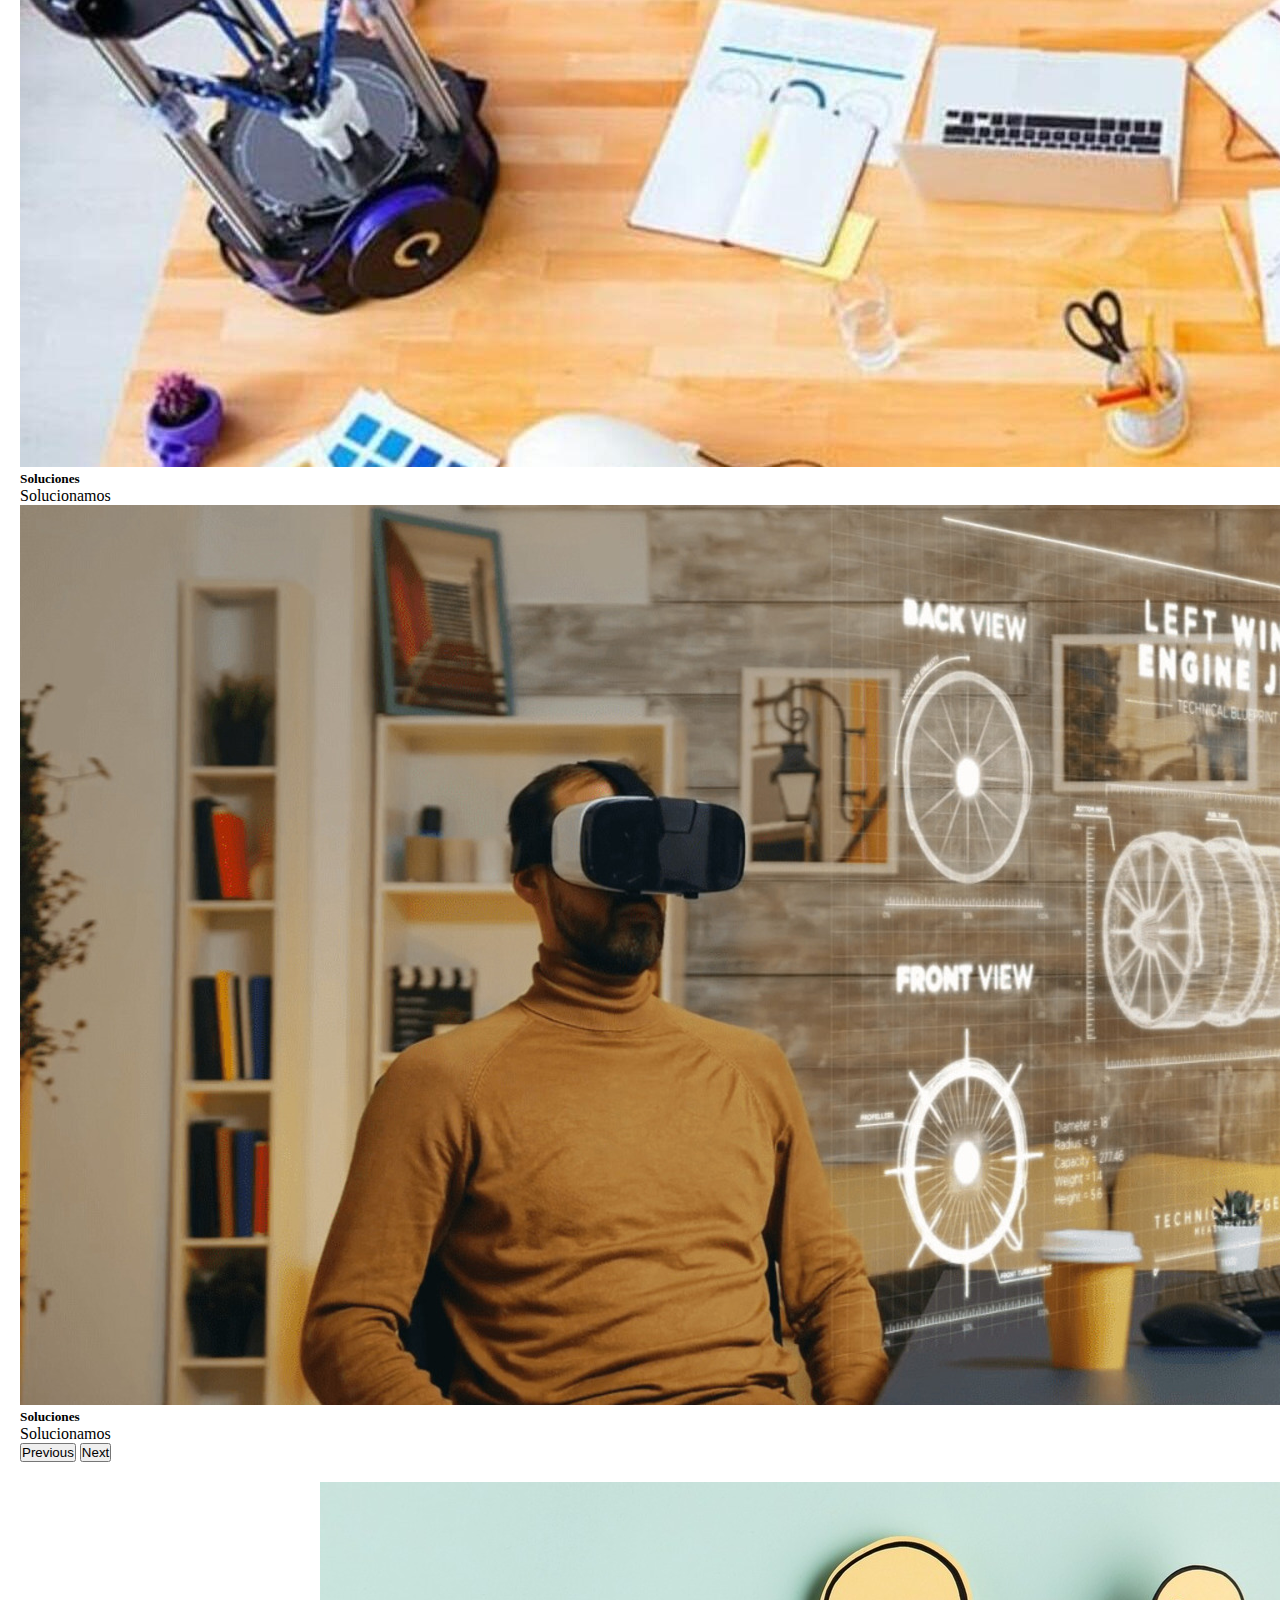
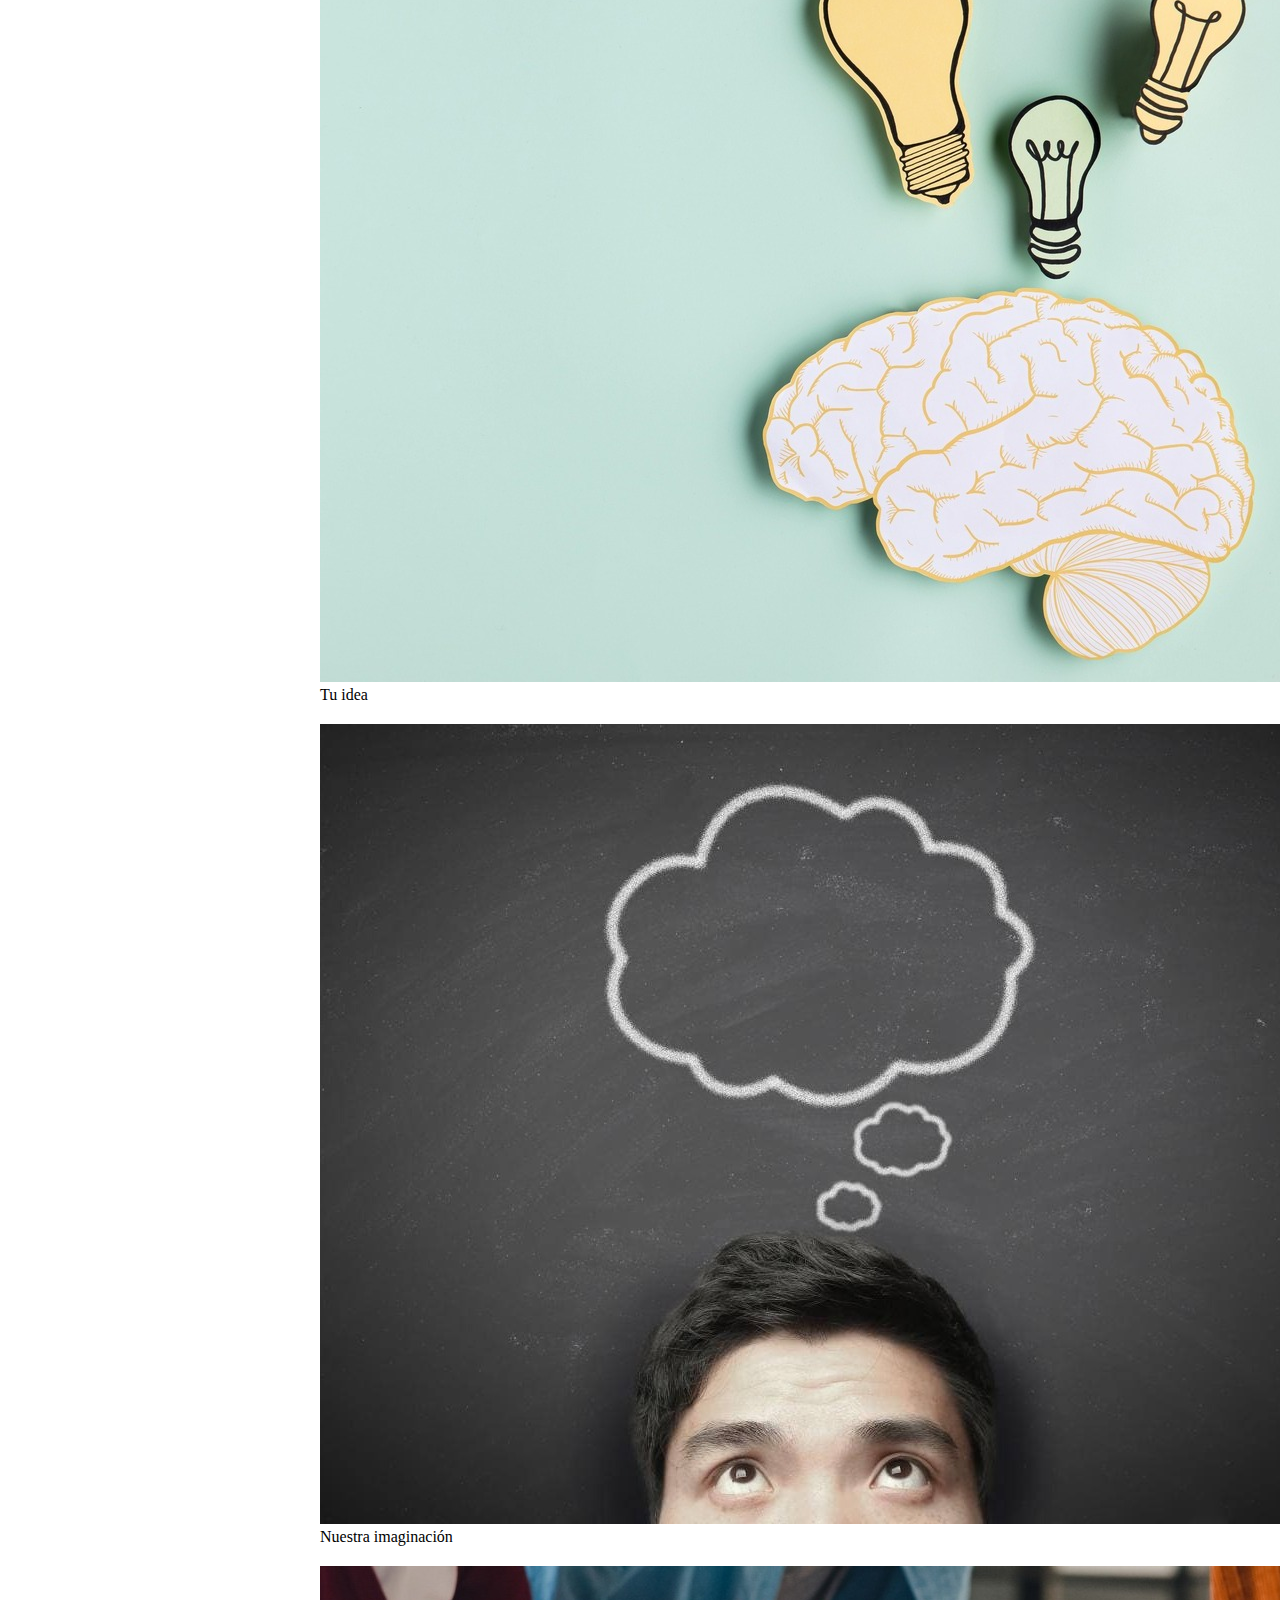
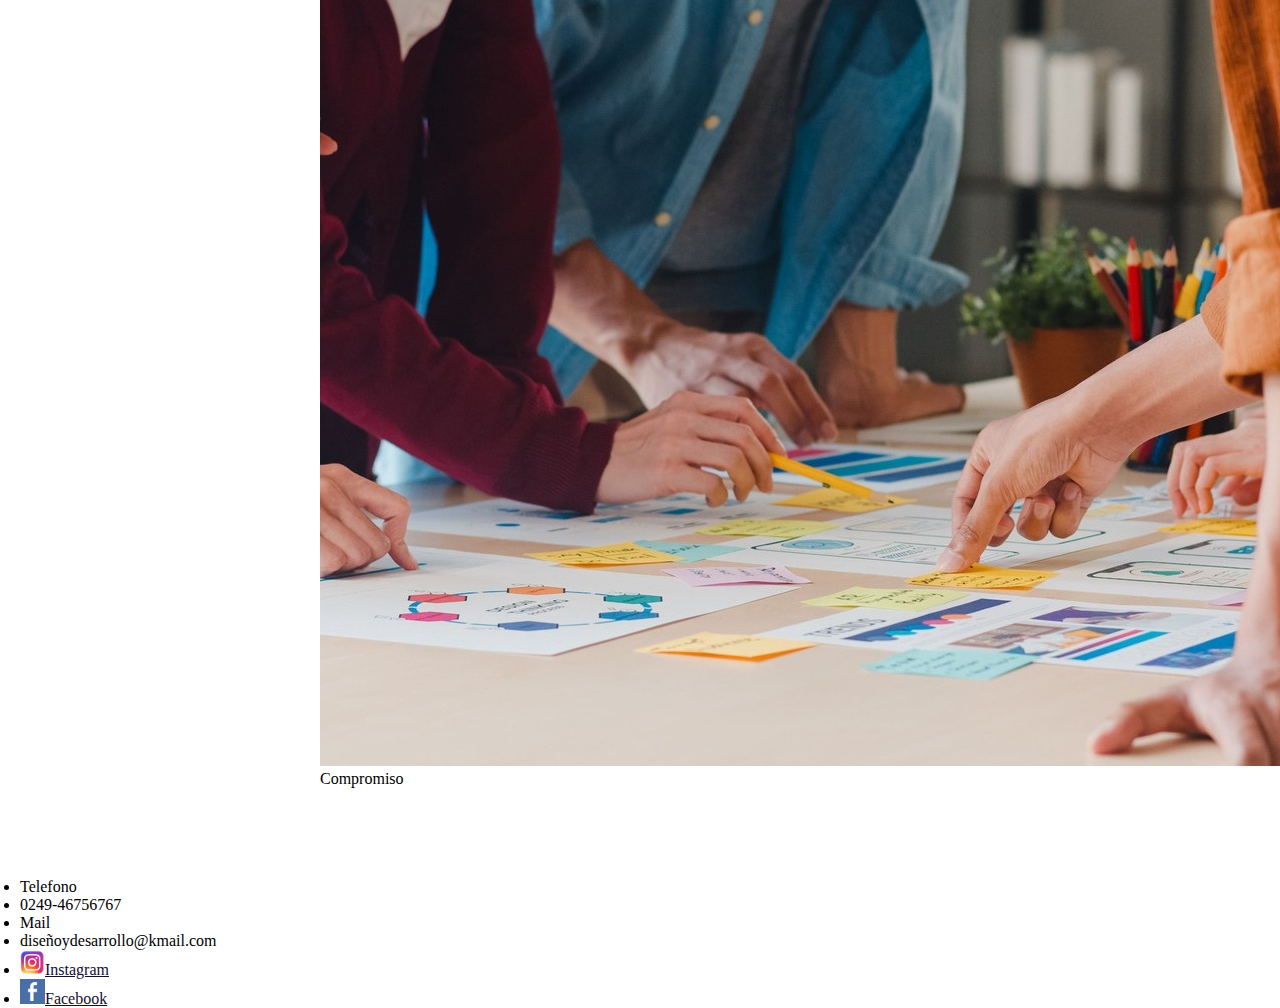
==== commit a1e52031: "#" ====
--- a/index.html
+++ b/index.html
@@ -9,11 +9,12 @@
   <title>Desafio Juan Manuel Rolando</title>
 
   <!-- CSS only -->
-  <link href="https://cdn.jsdelivr.net/npm/bootstrap@5.2.1/dist/css/bootstrap.min.css" rel="stylesheet"
-    integrity="sha384-iYQeCzEYFbKjA/T2uDLTpkwGzCiq6soy8tYaI1GyVh/UjpbCx/TYkiZhlZB6+fzT" crossorigin="anonymous">
+  <!-- <link href="https://cdn.jsdelivr.net/npm/bootstrap@5.2.1/dist/css/bootstrap.min.css" rel="stylesheet"
+    integrity="sha384-iYQeCzEYFbKjA/T2uDLTpkwGzCiq6soy8tYaI1GyVh/UjpbCx/TYkiZhlZB6+fzT" crossorigin="anonymous"> -->
   <link rel="stylesheet" href="./css/estilo.css">
 </head>
-<body class="container-fluid grilla__home">
+<body>
+  <div class="container-fluid grilla__home">
   <header class="row cabecera">
       <section class="col">
         <nav class="navbar navbar-expand-lg">
@@ -153,5 +154,6 @@
   <script src="https://cdn.jsdelivr.net/npm/bootstrap@5.2.1/dist/js/bootstrap.bundle.min.js"
     integrity="sha384-u1OknCvxWvY5kfmNBILK2hRnQC3Pr17a+RTT6rIHI7NnikvbZlHgTPOOmMi466C8" crossorigin="anonymous">
   </script>
+  </div>
 </body>
 </html>
--- a/css/estilo.css
+++ b/css/estilo.css
@@ -1,277 +1,260 @@
+@charset "UTF-8";
 /* Fonts */
-@import url('https://fonts.googleapis.com/css2?family=Barlow:wght@300;400&family=Roboto+Slab:wght@300;500&display=swap');
-
-
+@import url("https://fonts.googleapis.com/css2?family=Barlow:wght@300;400&family=Roboto+Slab:wght@300;500&display=swap");
 :root {
-	/* Colors */
-	--primary: #120D31;
-	--secondary: #e79925;
-	--atext-color: #302F4D;
-	--general_background-color: #f4fdfff8;
-	--alternative_background-color: #c3e1e7;
-
-	/* Spacings */
-	--spacing-large: 6rem;
-	--spacing-medium: 3rem;
-	--spacing-small: 2rem;
-	--spacing-xsmall: 1rem;
-
-	/* Font-family */
-	--font-principal: 'Barlow', sans-serif;
-	--font-title: 'Roboto Slab', serif;
-
-	/* Font-Sizes */
-	--text-xlarge: 4em;
-	--text-large: 3em;
-	--text-medium: 2em;
-	--text-base: 1.6em;
-	--text-small: 1.3em;
-}
-
-/*Estilos Globales*/
-
+  /* Colors */
+  --primary: #0d1431;
+  --secondary: #e79925;
+  --atext-color: #302F4D;
+  --texto-opaco: gray;
+  --general_background-color: #f4fdfff8;
+  --alternative_background-color: #c3e1e7;
+  /* Spacings */
+  --spacing-large: 6rem;
+  --spacing-medium: 3rem;
+  --spacing-small: 2rem;
+  --spacing-xsmall: 1rem;
+  /* Font-family */
+  --font-principal: "Barlow", sans-serif;
+  --font-title: "Roboto Slab", serif;
+  /* Font-Sizes */
+  --text-xlarge: 3.5em;
+  --text-large: 3em;
+  --text-medium: 2.2em;
+  --text-base: 1.6em;
+  --text-small: 1.3em;
+}
+
+.row {
+  row-gap: 20px;
+  margin-left: 20px;
+  margin-right: 20px;
+}
+
+@media screen and (max-width: 900px) {
+  .row {
+    row-gap: 10px;
+    margin-left: 10px;
+    margin-right: 10px;
+  }
+}
+@media screen and (max-width: 600px) {
+  .row {
+    row-gap: 3px;
+    margin-left: 1px;
+    margin-right: 1px;
+  }
+}
 *::after,
 *::before,
 * {
-	margin: 0;
-	padding: 0;
-}
-
-/*Gradiante*/
-body {
-	/* font-family: var(--font-principal); */
-	background-image: linear-gradient(to right bottom, #c3d9e7, #b0d8ea, #9ce0ec, #84d4ed, #5289bd);
-}
-
-.row {
-	row-gap: 20px;
-	margin-left: 20px;
-	margin-right: 20px;
-}
-
-@media screen and (max-width:900px) {
-	.row {
-		row-gap: 10px;
-		margin-left: 10px;
-		margin-right: 10px;
-	}
-}
-
-@media screen and (max-width:600px) {
-	.row {
-		row-gap: 3px;
-		margin-left: 1px;
-		margin-right: 1px;
-	}
-}
-
+  margin: 0;
+  padding: 0;
+}
+
+.cabecera {
+  background-color: transparent;
+  margin-bottom: 35px;
+}
+.cabecera img {
+  width: 100px;
+  transition: all 0.3s;
+}
+.cabecera img:hover {
+  width: 115px;
+}
+
+@media screen and (max-width: 600px) {
+  .cabecera {
+    flex-direction: column;
+  }
+}
+@media screen and (max-width: 600px) {
+  .cabecera img {
+    width: 70px;
+  }
+}
+.pieDePagina {
+  margin-top: 70px;
+  padding-top: 20px;
+  background-color: transparent;
+}
+
+@media screen and (max-width: 900px) {
+  .pieDePagina {
+    margin-top: 30px;
+  }
+}
 .carousel {
-	margin-top: 20px;
-	margin-bottom: 20px;
+  margin-top: 20px;
+  margin-bottom: 20px;
 }
 
 .card-container {
-	display: flex;
-	justify-content: center;
-	flex-wrap: wrap;
+  display: flex;
+  justify-content: center;
+  flex-wrap: wrap;
 }
 
 .text-center {
-	background-color: transparent;
-	border: none;
-}
-
-.cabecera {
-	background-color: transparent;
-	margin-bottom: 35px;
-}
-
-/*transformacion*/
-.cabecera img {
-	width: 100px;
-	transition: all 0.3s;
-}
-
-.cabecera img:hover {
-	width: 115px;
-}
-
-.pieDePagina {
-	margin-top: 70px;
-	padding-top: 20px;
-	background-color: transparent;
-}
-
-@media screen and (max-width:900px) {
-	.pieDePagina {
-		margin-top: 30px;
-	}
-}
-
+  background-color: transparent;
+  border: none;
+}
 
 .text-decoration-none {
-	color: #120D31;
+  color: #120D31;
 }
 
 .main__nosotros__titulo {
-	margin-bottom: 30px;
-}
-
+  margin-bottom: 30px;
+}
 .main__nosotros__titulo p {
-	color: var(--primary);
-	font-size: var(--text-large);
-	font-weight: bold;
-	position: absolute;
-	left: 10%;
-	max-width: 80%;
-}
-
-@media screen and (max-width:950px) {
-	.main__nosotros__titulo p {
-		font-size: var(--text-medium);
-		left: 5%;
-		max-width: 85%;
-	}
-}
-
-@media screen and (max-width:600px) {
-	.main__nosotros__titulo p {
-		font-size: var(--text-small);
-		left: 3%;
-		max-width: 90%;
-	}
-}
-
+  color: var(--primary);
+  font-size: var(--text-large);
+  font-weight: bold;
+  position: absolute;
+  left: 10%;
+  max-width: 80%;
+}
+
+@media screen and (max-width: 950px) {
+  .main__nosotros__titulo p {
+    font-size: var(--text-medium);
+    left: 5%;
+    max-width: 85%;
+  }
+}
+@media screen and (max-width: 600px) {
+  .main__nosotros__titulo p {
+    font-size: var(--text-small);
+    left: 3%;
+    max-width: 90%;
+  }
+}
 .main__servicios__titulo {
-	font-size: var(--text-large);
-	display: flex;
-}
-
-@media screen and (max-width:600px) {
-	.main__servicios__titulo {
-		font-size: var(--text-medium);
-	}
-}
-
+  font-size: var(--text-large);
+  display: flex;
+  -webkit-animation-name: efectoUno;
+          animation-name: efectoUno;
+  -webkit-animation-iteration-count: infinite;
+          animation-iteration-count: infinite;
+  -webkit-animation-duration: 10s;
+          animation-duration: 10s;
+}
+
+@media screen and (max-width: 600px) {
+  .main__servicios__titulo {
+    font-size: var(--text-medium);
+  }
+}
 .parallax,
 .main__parallax {
-	margin: 0 auto
+  margin: 0 auto;
 }
 
 .parallax {
-	background-attachment: fixed;
-	background-position: center;
-	background-repeat: no-repeat;
-	background-size: cover;
-	height: 45rem;
-	max-width: 100%;
-	position: relative
+  background-attachment: fixed;
+  background-position: center;
+  background-repeat: no-repeat;
+  background-size: cover;
+  height: 45rem;
+  max-width: 100%;
+  position: relative;
 }
 
 .texto__interior {
-	font-size: var(--text-xlarge);
-	font-weight: bold;
-	left: 10%;
-	position: absolute;
-	text-align: center;
-	top: 20%;
-	width: 80%
-}
-
-@media screen and (max-width:500px) {
-	.texto__interior {
-		font-size: var(--text-medium);
-	}
-}
-
-
+  -webkit-text-stroke: 2px gray;
+  font-size: var(--text-xlarge);
+  font-weight: bold;
+  left: 10%;
+  position: absolute;
+  text-align: center;
+  top: 20%;
+  width: 80%;
+}
+
+@media screen and (max-width: 500px) {
+  .texto__interior {
+    font-size: var(--text-medium);
+  }
+}
 .img-uno {
-	background-image: url("../assets/img/diseño\ industrial.jpg")
+  background-image: url("../assets/img/diseño industrial.jpg");
 }
 
 .img-dos {
-	background-image: url("../assets/img/prototipado.jpeg")
+  background-image: url("../assets/img/prototipado.jpeg");
 }
 
 .img-tres {
-	background-image: url("../assets/img/desarrollo\ productivo.gif")
+  background-image: url("../assets/img/desarrollo productivo.gif");
 }
 
 .texto {
-	margin-bottom: 60px;
-	text-align: center;
-	padding: 1%;
-	width: 100%
+  margin-bottom: 60px;
+  text-align: center;
+  font-size: var(--text-base);
+  padding: 1%;
+  width: 100%;
 }
 
 /*Animacion*/
 .trabajo__titulo {
-	font-size: var(--text-large);
-	grid-area: titulo;
-	display: flex;
-	animation-name: efectoUno;
-	animation-iteration-count: infinite;
-	animation-duration: 10s;
-}
-
-@media screen and (max-width:600px) {
-	.trabajo__titulo {
-		font-size: var(--text-medium);
-	}
-}
-
+  font-size: var(--text-large);
+  grid-area: titulo;
+  display: flex;
+  -webkit-animation-name: efectoUno;
+          animation-name: efectoUno;
+  -webkit-animation-iteration-count: infinite;
+          animation-iteration-count: infinite;
+  -webkit-animation-duration: 10s;
+          animation-duration: 10s;
+}
+
+@media screen and (max-width: 600px) {
+  .trabajo__titulo {
+    font-size: var(--text-medium);
+  }
+}
+@-webkit-keyframes efectoUno {
+  0% {
+    color: black;
+  }
+  50% {
+    color: darkblue;
+  }
+  100% {
+    color: black;
+  }
+}
 @keyframes efectoUno {
-	0% {
-		color: blue;
-	}
-
-	17% {
-		color: lawngreen;
-	}
-
-	25% {
-		color: red;
-	}
-
-	50% {
-		color: green;
-	}
-
-	75% {
-		color: pink;
-	}
-
-	100% {
-		color: indianred;
-	}
-}
-
+  0% {
+    color: black;
+  }
+  50% {
+    color: darkblue;
+  }
+  100% {
+    color: black;
+  }
+}
 /*translate*/
 .job__images:hover {
-	transform: translateX(5px);
-}
-
-.jtext {
-	color: var(--atext-color);
-	font-size: var(--text-large);
-	position: absolute;
+  transform: translateX(5px);
+}
+
+.cambio__color {
+  color: var(--texto-opaco);
+  transition: all 0.5s;
+}
+
+.cambio__color:hover {
+  color: var(--primary);
+  font-size: var(--text-base);
 }
 
 .mapa img {
-	margin: 0;
-	width: 100%;
-	height: auto;
-}
-
-
-@media screen and (max-width:600px) {
-	.cabecera {
-		flex-direction: column;
-	}
-}
-
-@media screen and (max-width:600px) {
-	.cabecera img {
-		width: 70px;
-	}
-}+  margin: 0;
+  width: 100%;
+  height: auto;
+}/*# sourceMappingURL=estilo.css.map */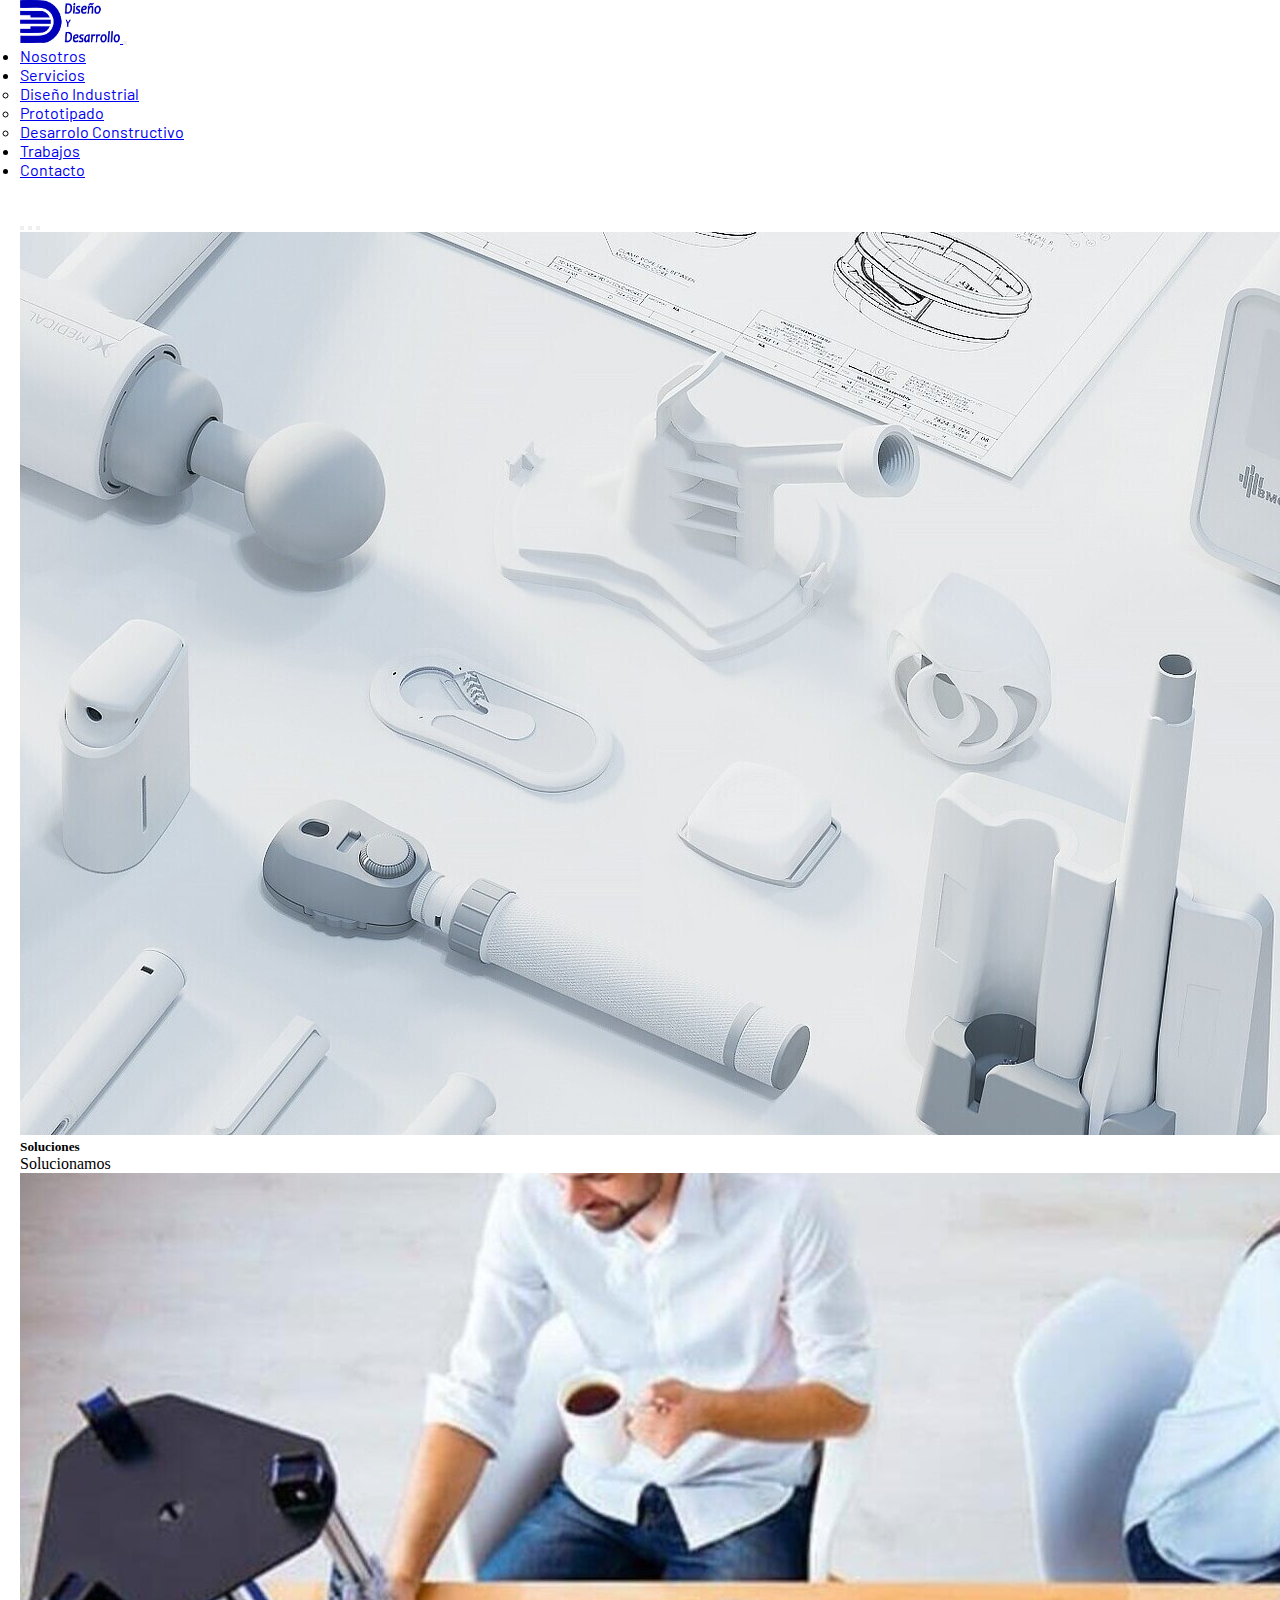
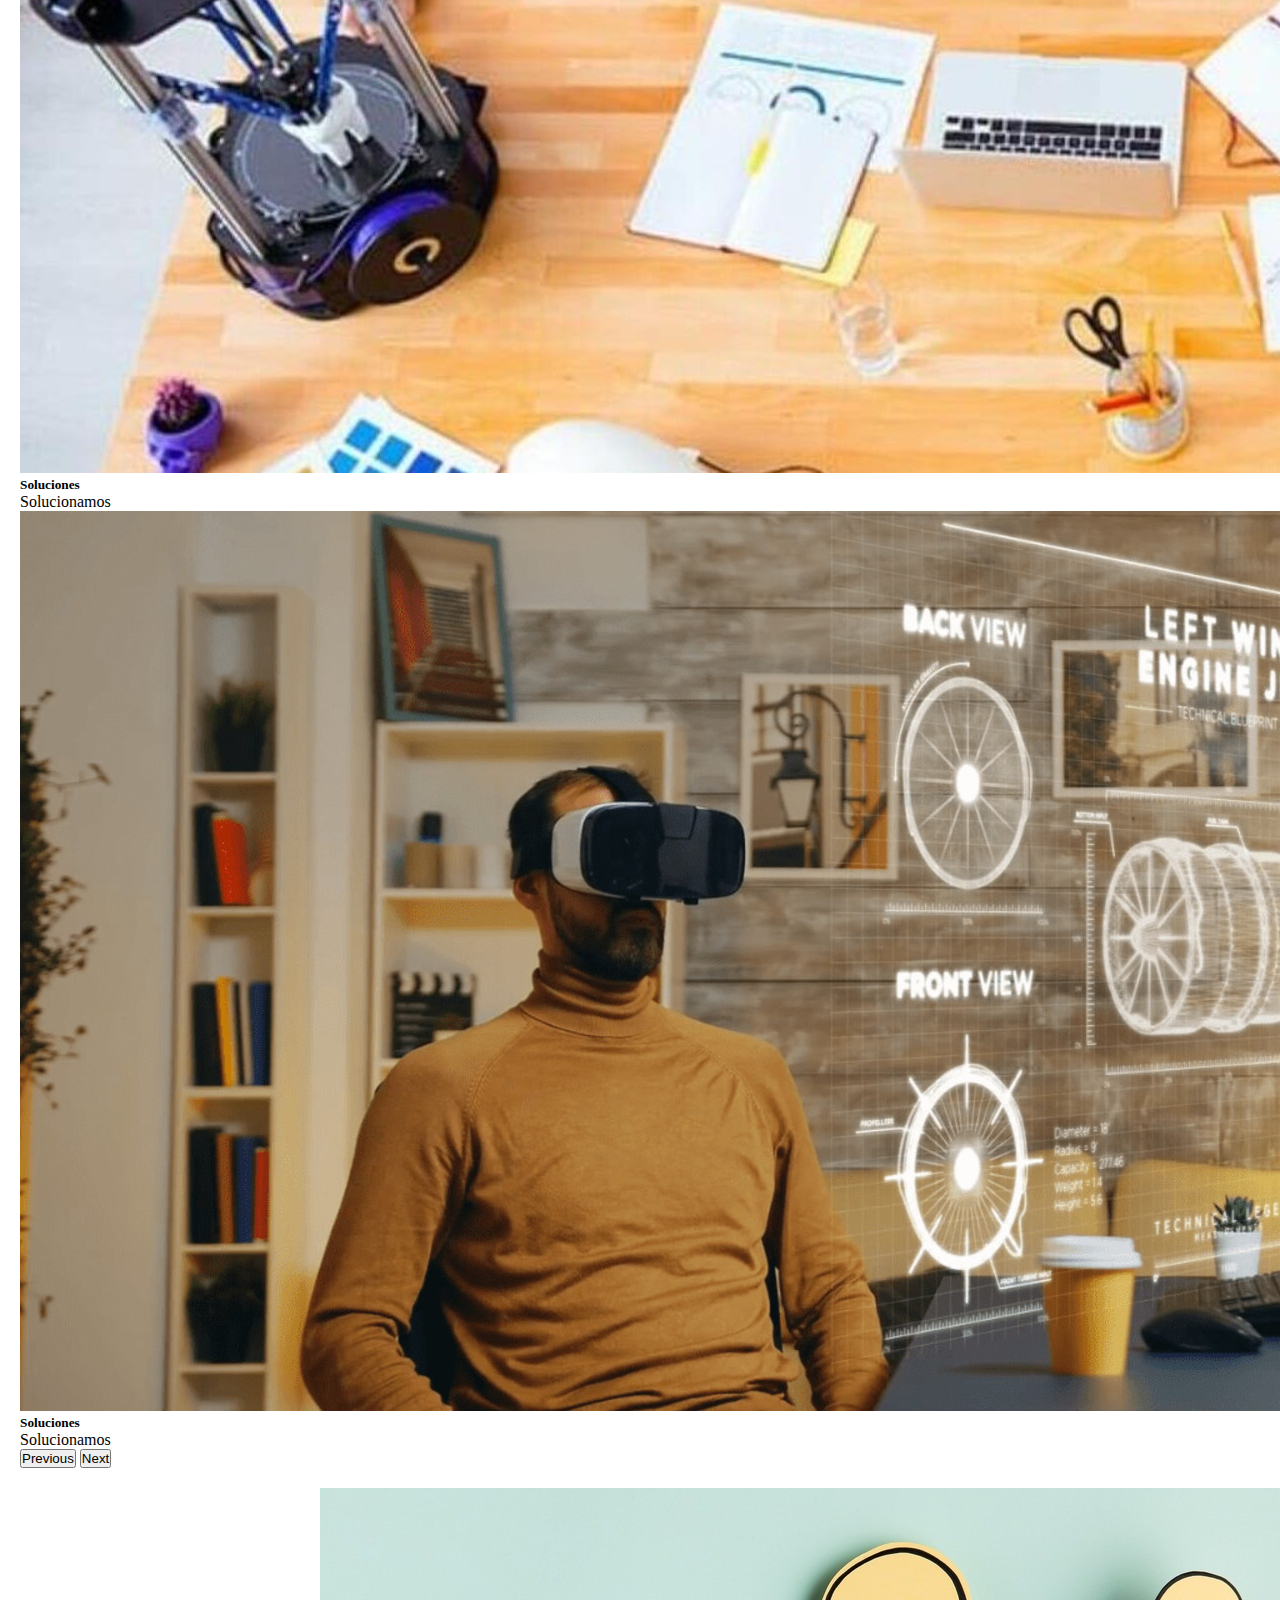
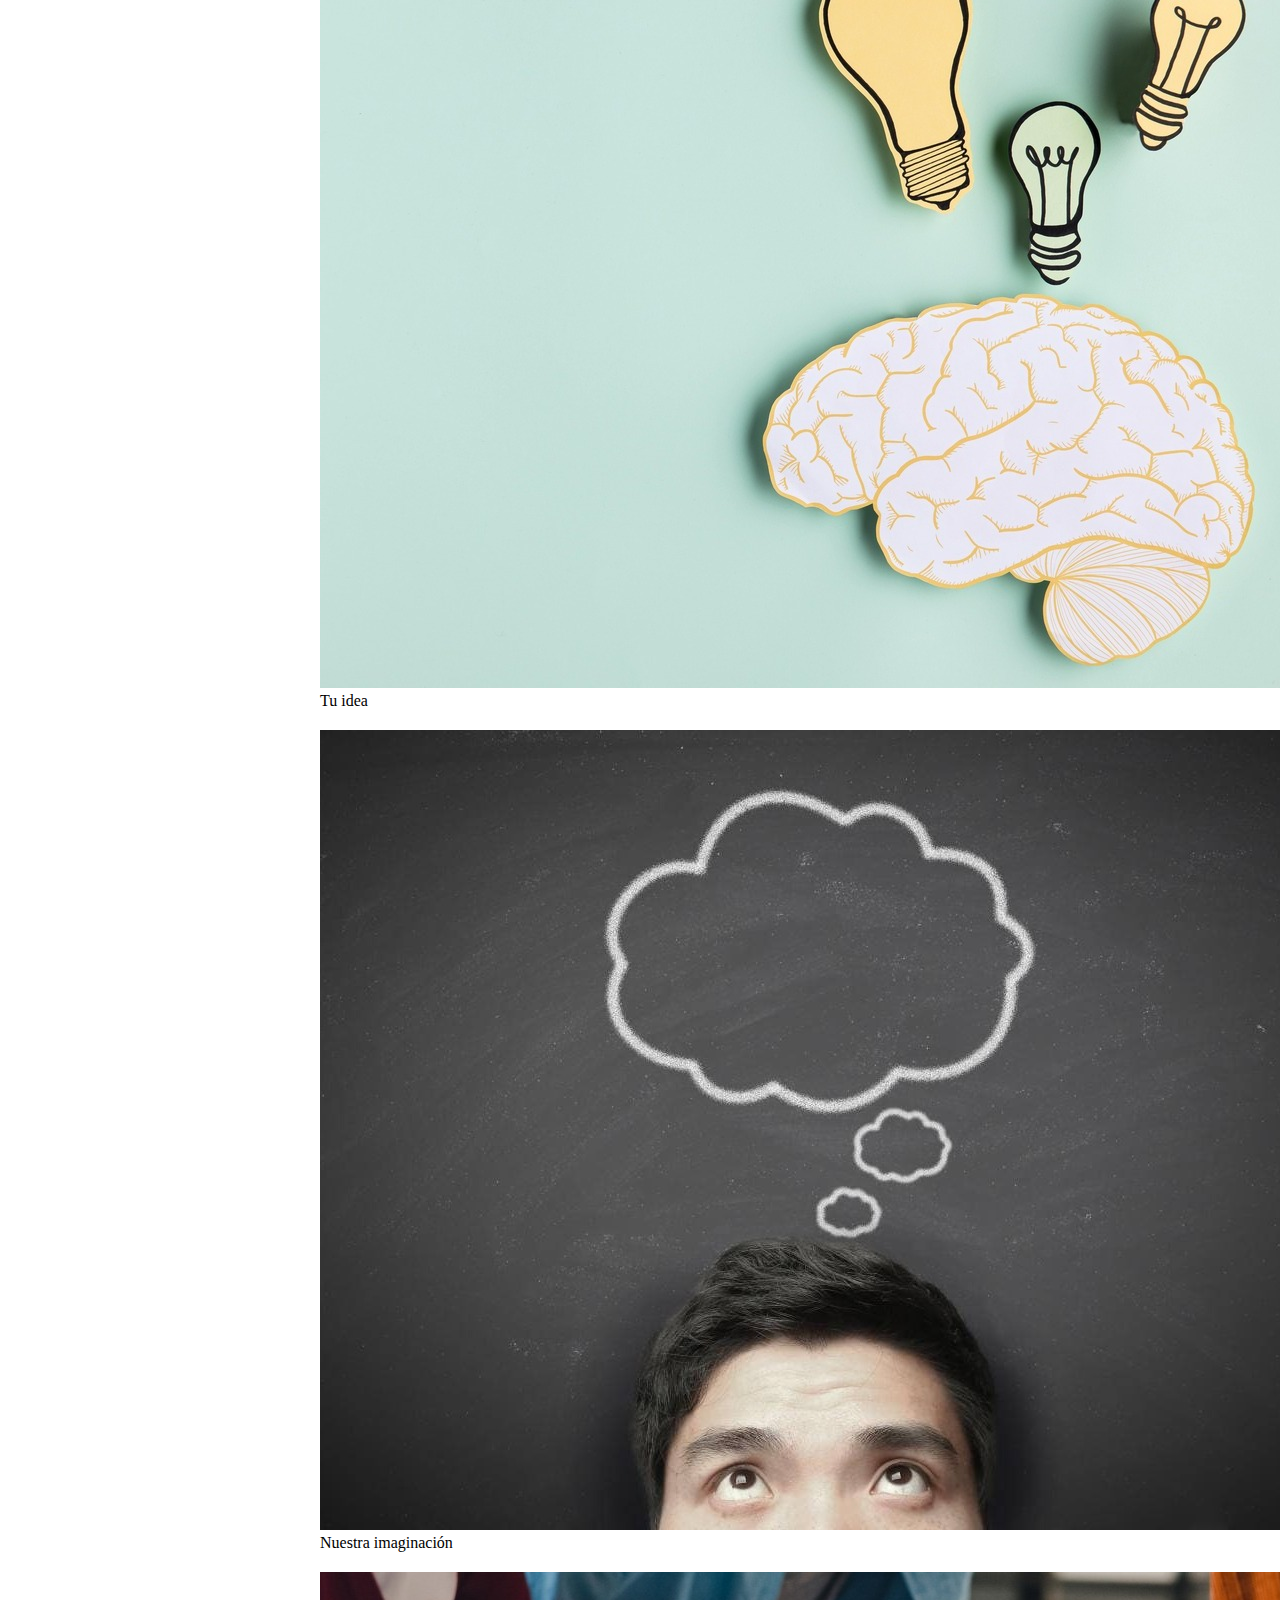
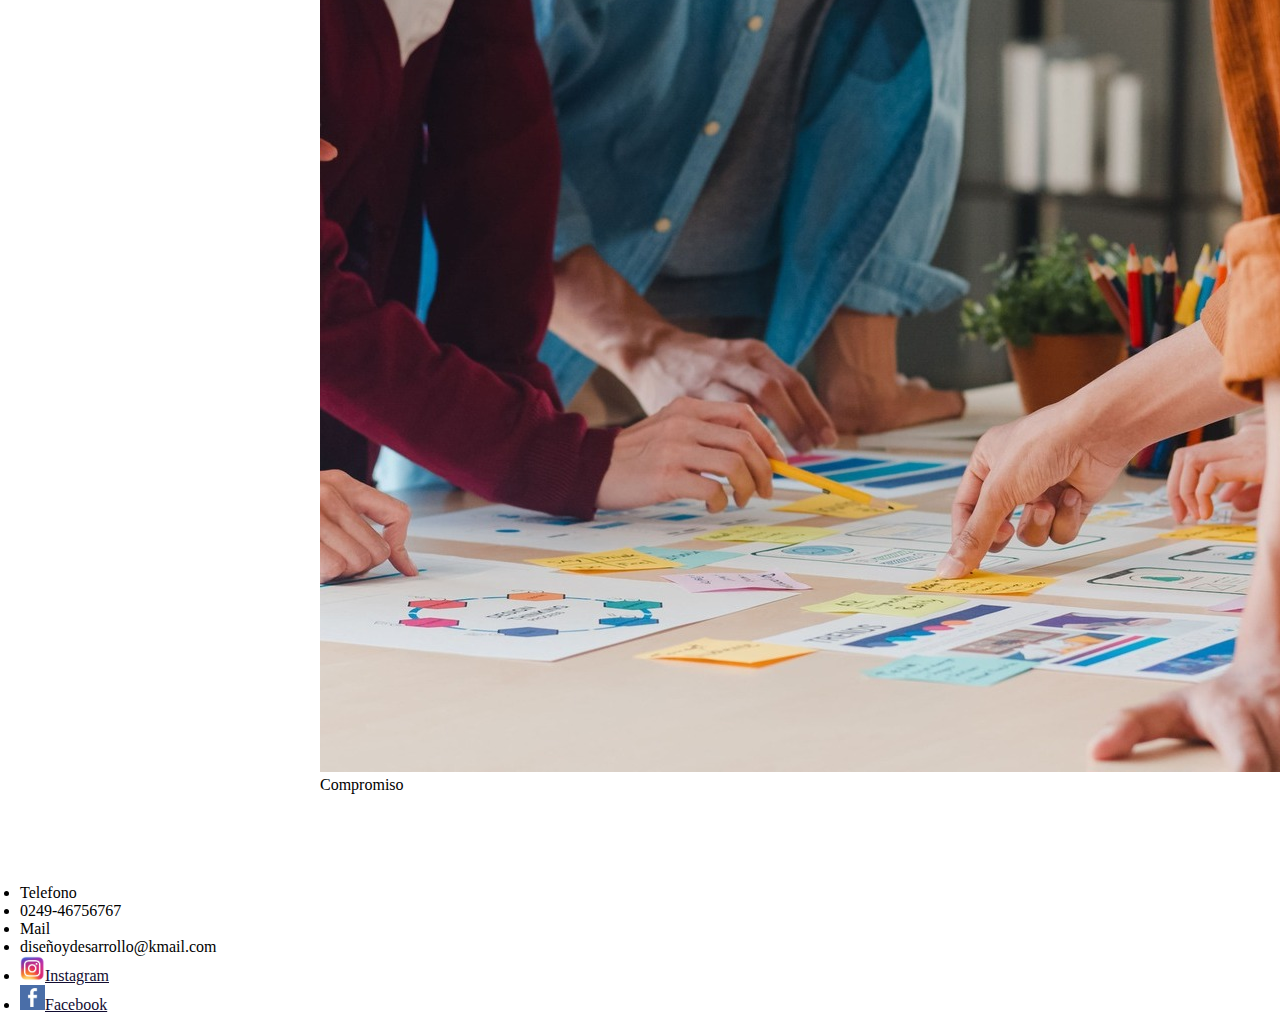
==== commit 5cb52e08: "#" ====
--- a/index.html
+++ b/index.html
@@ -7,10 +7,6 @@
   <meta name="viewport" content="width=device-width, initial-scale=1.0">
   <link rel="shorcut icon" href="./assets/img/logo_2.png">
   <title>Desafio Juan Manuel Rolando</title>
-
-  <!-- CSS only -->
-  <!-- <link href="https://cdn.jsdelivr.net/npm/bootstrap@5.2.1/dist/css/bootstrap.min.css" rel="stylesheet"
-    integrity="sha384-iYQeCzEYFbKjA/T2uDLTpkwGzCiq6soy8tYaI1GyVh/UjpbCx/TYkiZhlZB6+fzT" crossorigin="anonymous"> -->
   <link rel="stylesheet" href="./css/estilo.css">
 </head>
 <body>
--- a/css/estilo.css
+++ b/css/estilo.css
@@ -1,14 +1,15 @@
 @charset "UTF-8";
 /* Fonts */
-@import url("https://fonts.googleapis.com/css2?family=Barlow:wght@300;400&family=Roboto+Slab:wght@300;500&display=swap");
+@import url("https://fonts.googleapis.com/css2?family=Barlow:wght@100;300;500&display=swap");
 :root {
   /* Colors */
-  --primary: #0d1431;
-  --secondary: #e79925;
+  --primary: black;
+  --secondary: #404040;
+  --tertiary:#3486D9;
   --atext-color: #302F4D;
   --texto-opaco: gray;
-  --general_background-color: #f4fdfff8;
-  --alternative_background-color: #c3e1e7;
+  --general_background-color: white;
+  --alternative_background-color: #E6E6E6;
   /* Spacings */
   --spacing-large: 6rem;
   --spacing-medium: 3rem;
@@ -16,7 +17,6 @@
   --spacing-xsmall: 1rem;
   /* Font-family */
   --font-principal: "Barlow", sans-serif;
-  --font-title: "Roboto Slab", serif;
   /* Font-Sizes */
   --text-xlarge: 3.5em;
   --text-large: 3em;
@@ -52,9 +52,14 @@
   padding: 0;
 }
 
+body {
+  background-color: var(--general_background-color);
+}
+
 .cabecera {
   background-color: transparent;
   margin-bottom: 35px;
+  font-family: var(--font-principal);
 }
 .cabecera img {
   width: 100px;
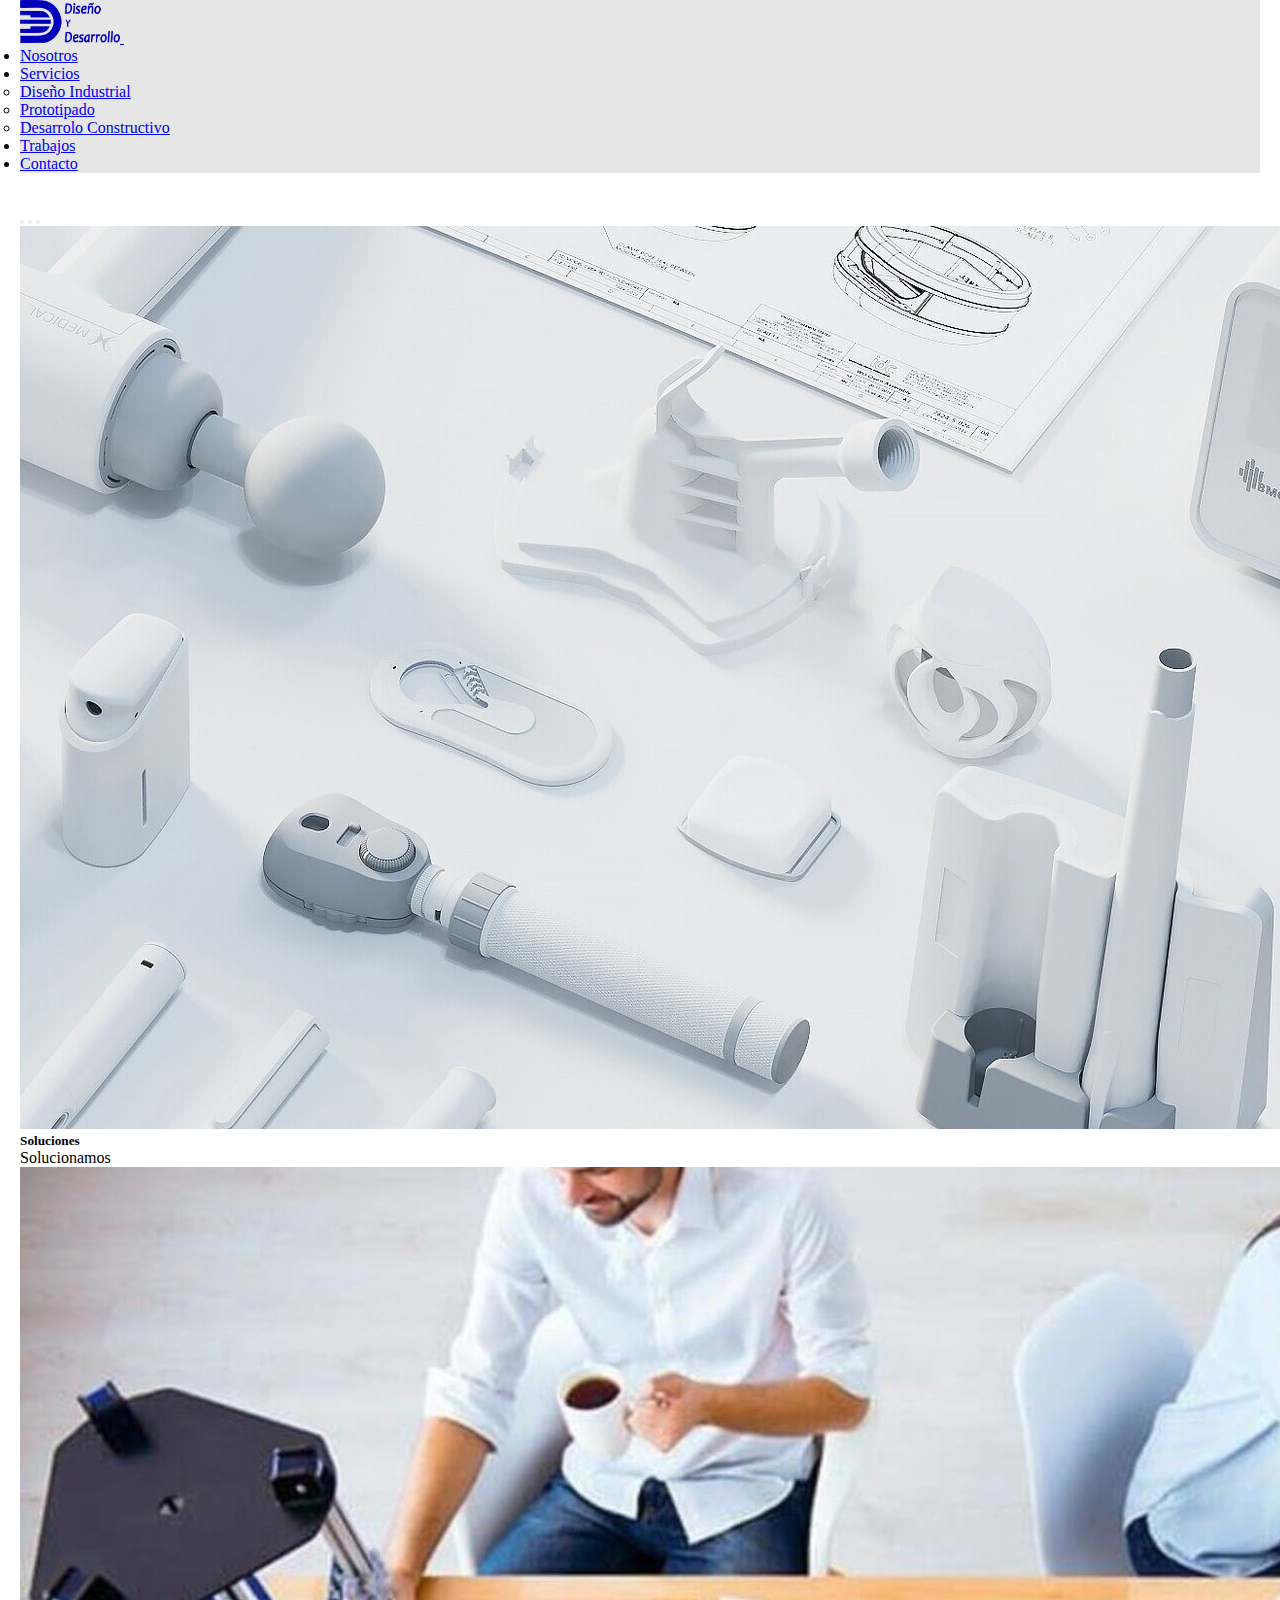
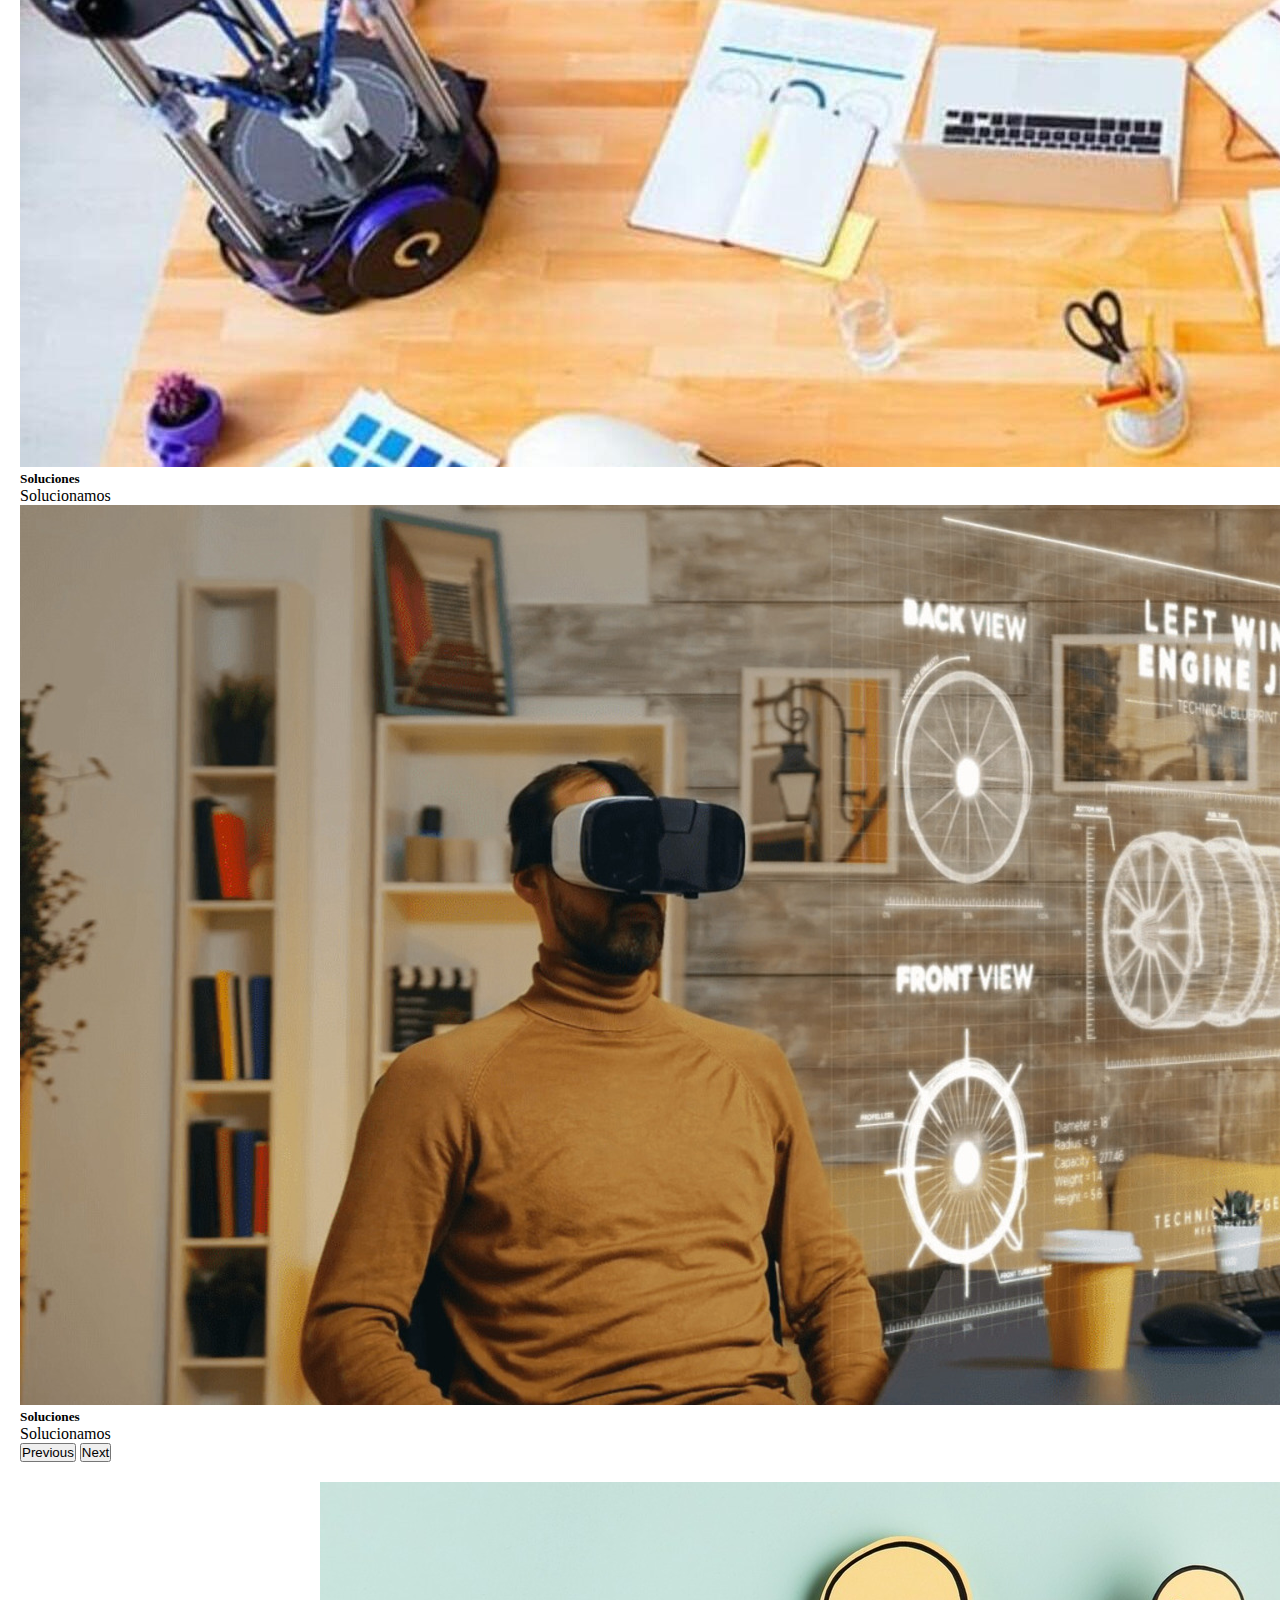
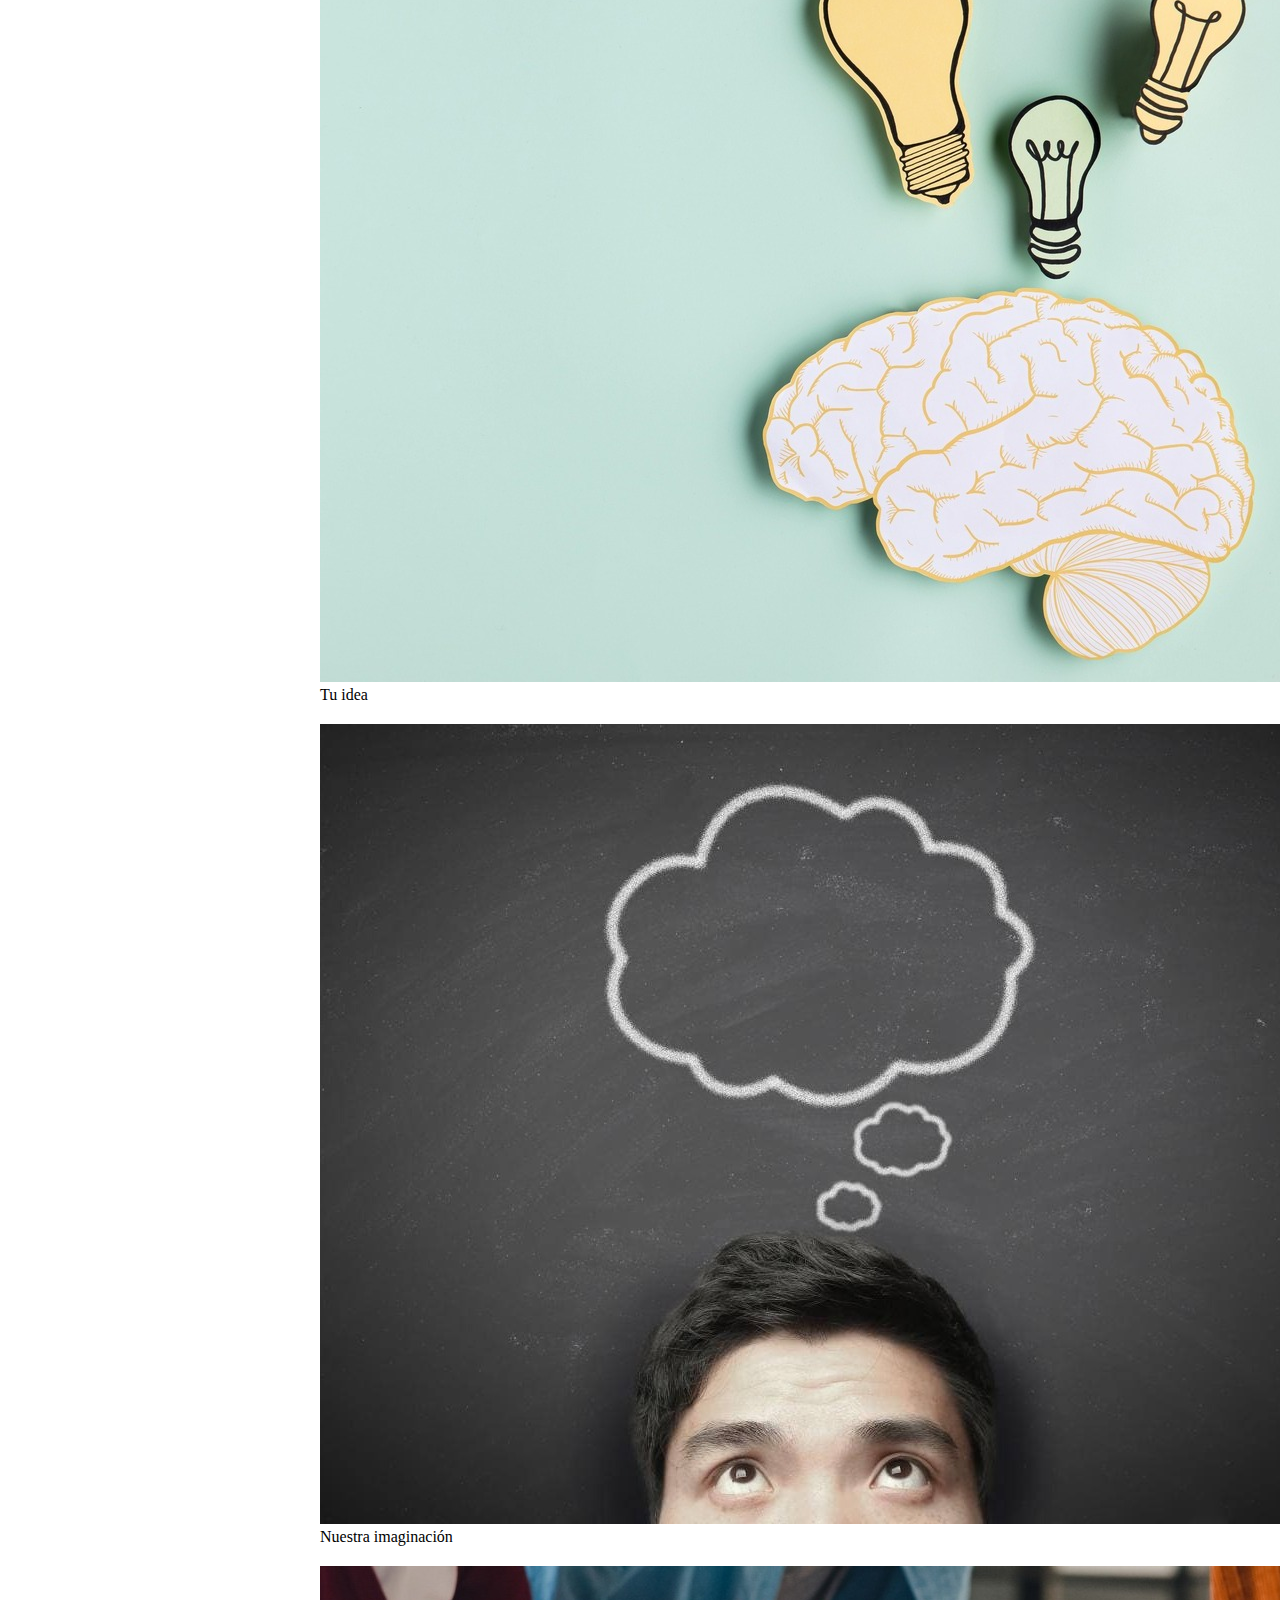
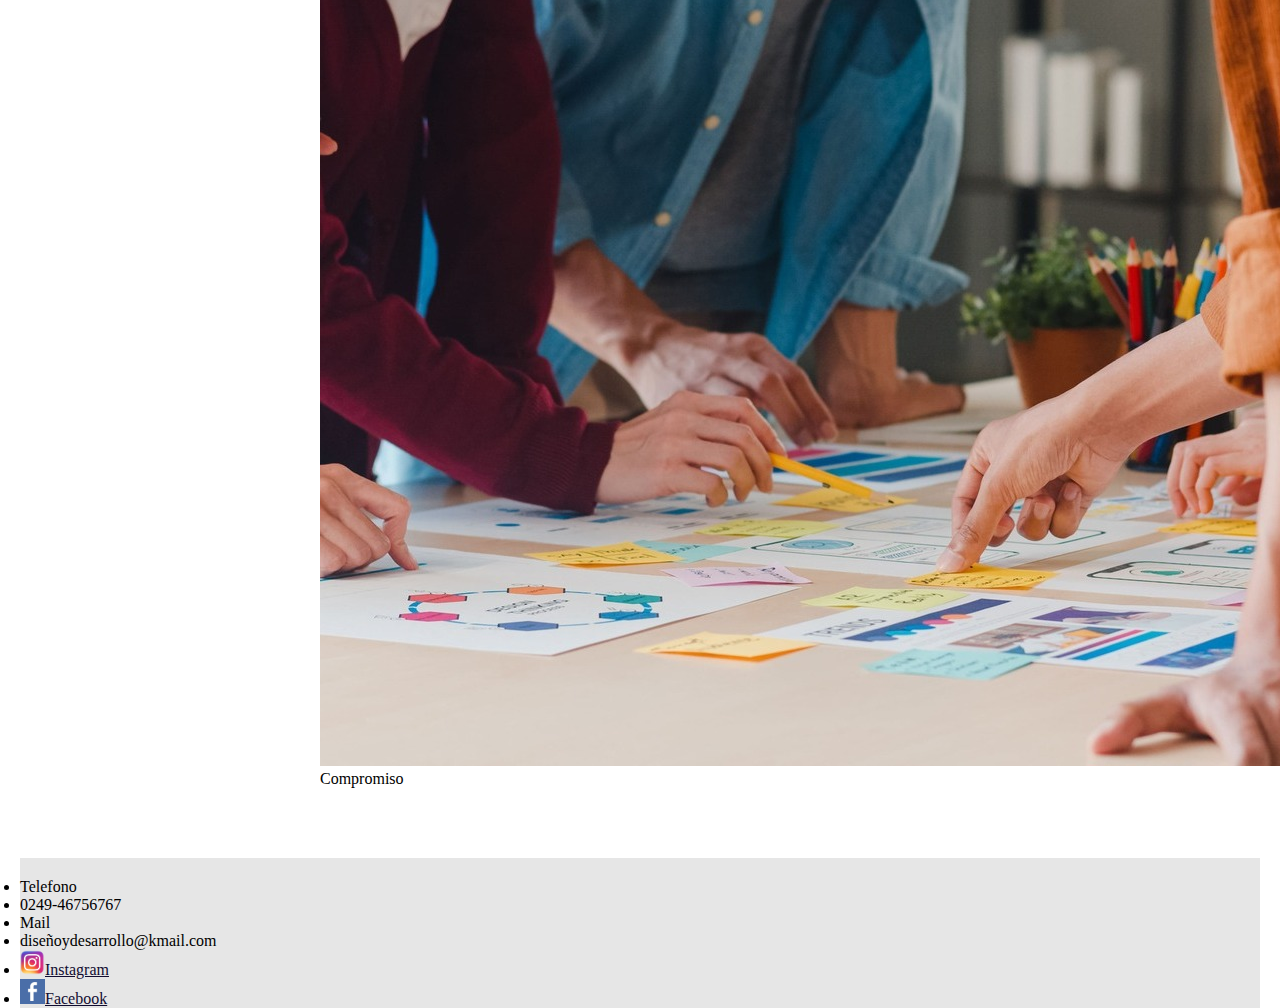
==== commit 5abd8df1: "#" ====
--- a/index.html
+++ b/index.html
@@ -5,8 +5,14 @@
   <meta charset="UTF-8">
   <meta http-equiv="X-UA-Compatible" content="IE=edge">
   <meta name="viewport" content="width=device-width, initial-scale=1.0">
+  <meta name= "keywords"  content="diseño,desarrollo,proyecto.prototipo">
+  <meta name= "description"  content="Servicio de Desarrollo Industrial">
   <link rel="shorcut icon" href="./assets/img/logo_2.png">
-  <title>Desafio Juan Manuel Rolando</title>
+  <title>Pagina de Inicio</title>
+
+  <!-- CSS only -->
+  <link href="https://cdn.jsdelivr.net/npm/bootstrap@5.2.1/dist/css/bootstrap.min.css" rel="stylesheet"
+    integrity="sha384-iYQeCzEYFbKjA/T2uDLTpkwGzCiq6soy8tYaI1GyVh/UjpbCx/TYkiZhlZB6+fzT" crossorigin="anonymous">
   <link rel="stylesheet" href="./css/estilo.css">
 </head>
 <body>
--- a/css/estilo.css
+++ b/css/estilo.css
@@ -1,6 +1,12 @@
 @charset "UTF-8";
+@import url("https://fonts.googleapis.com/css2?family=Barlow:wght@300;400&family=Roboto+Slab:wght@300;500&display=swap");
+.mapa img {
+  border-color: #404040;
+  border-radius: 15px;
+  border-style: solid;
+}
+
 /* Fonts */
-@import url("https://fonts.googleapis.com/css2?family=Barlow:wght@100;300;500&display=swap");
 :root {
   /* Colors */
   --primary: black;
@@ -17,10 +23,11 @@
   --spacing-xsmall: 1rem;
   /* Font-family */
   --font-principal: "Barlow", sans-serif;
+  --font-title: "Roboto Slab", serif;
   /* Font-Sizes */
   --text-xlarge: 3.5em;
   --text-large: 3em;
-  --text-medium: 2.2em;
+  --text-medium: 2em;
   --text-base: 1.6em;
   --text-small: 1.3em;
 }
@@ -53,13 +60,12 @@
 }
 
 body {
-  background-color: var(--general_background-color);
+  background-color: white;
 }
 
 .cabecera {
-  background-color: transparent;
+  background-color: #E6E6E6;
   margin-bottom: 35px;
-  font-family: var(--font-principal);
 }
 .cabecera img {
   width: 100px;
@@ -82,7 +88,7 @@
 .pieDePagina {
   margin-top: 70px;
   padding-top: 20px;
-  background-color: transparent;
+  background-color: #E6E6E6;
 }
 
 @media screen and (max-width: 900px) {
@@ -114,7 +120,7 @@
   margin-bottom: 30px;
 }
 .main__nosotros__titulo p {
-  color: var(--primary);
+  color: black;
   font-size: var(--text-large);
   font-weight: bold;
   position: absolute;
@@ -249,12 +255,12 @@
 }
 
 .cambio__color {
-  color: var(--texto-opaco);
+  color: gray;
   transition: all 0.5s;
 }
 
 .cambio__color:hover {
-  color: var(--primary);
+  color: black;
   font-size: var(--text-base);
 }
 
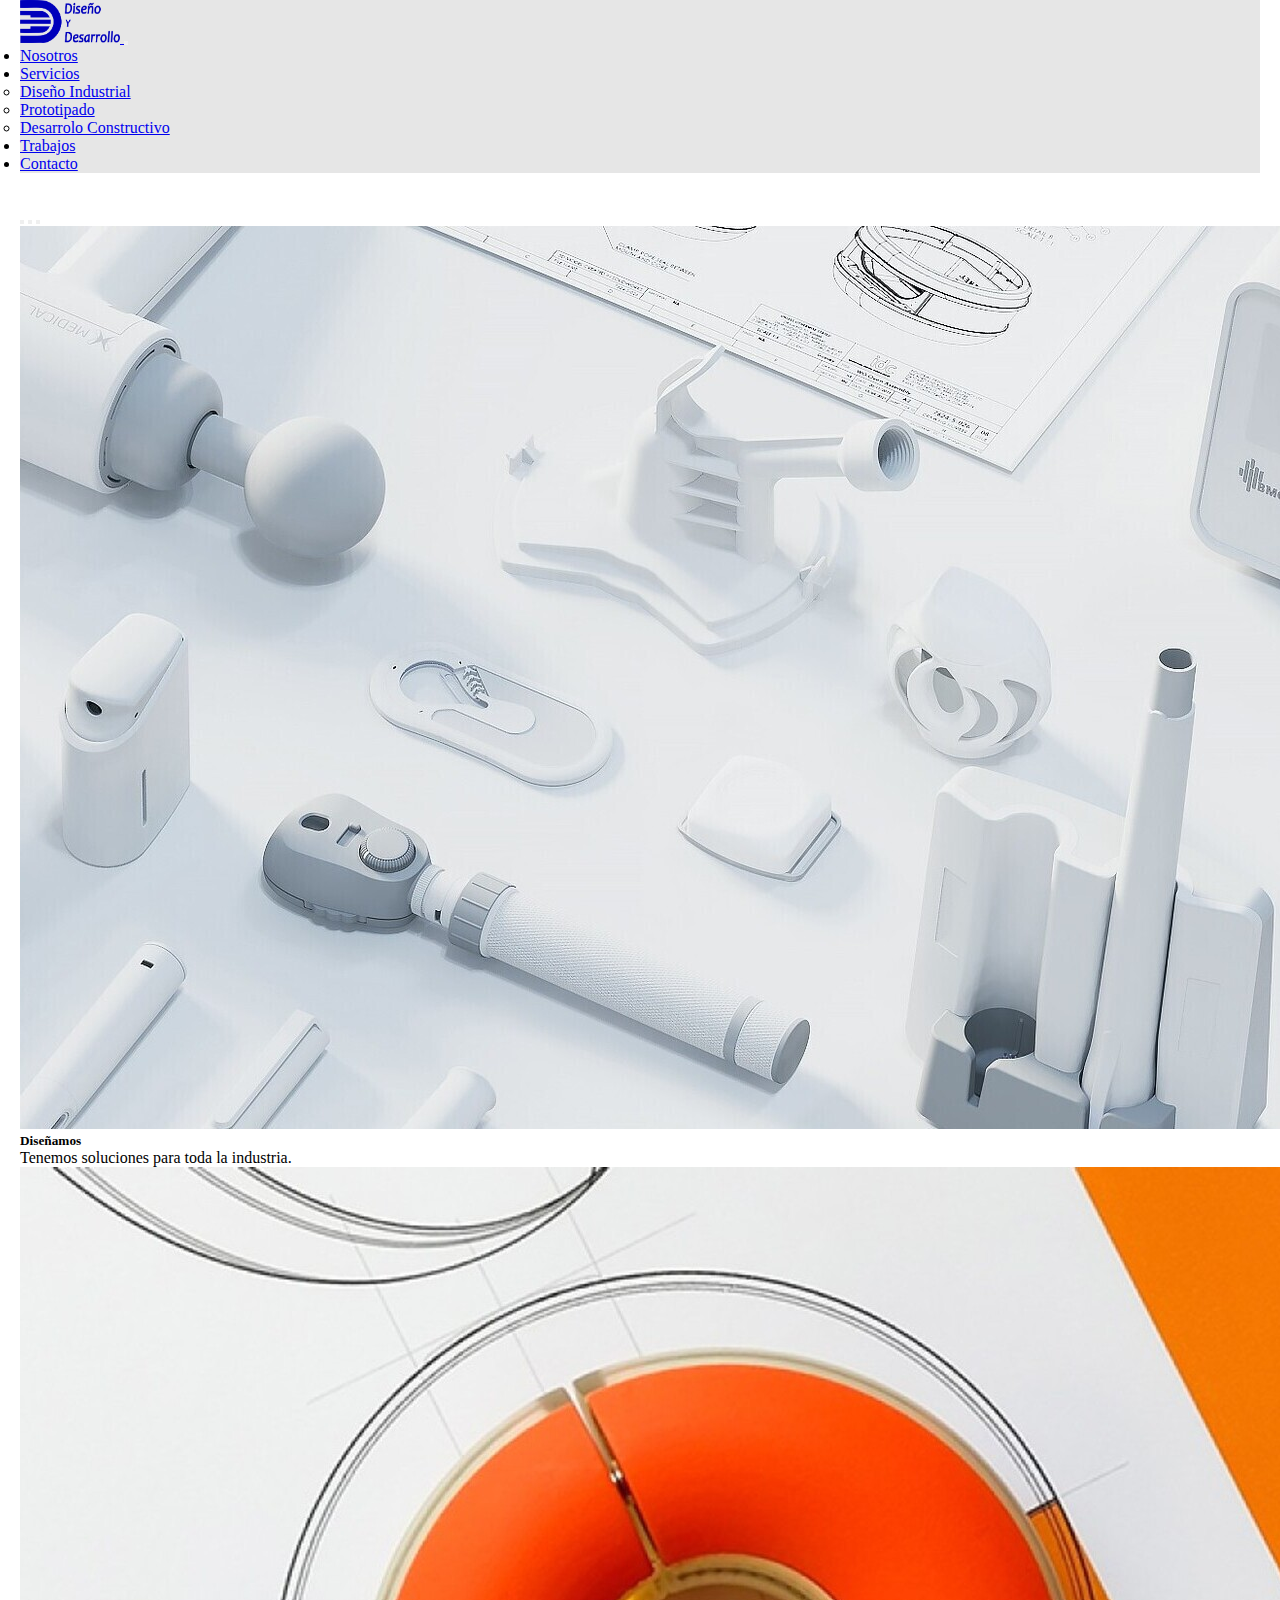
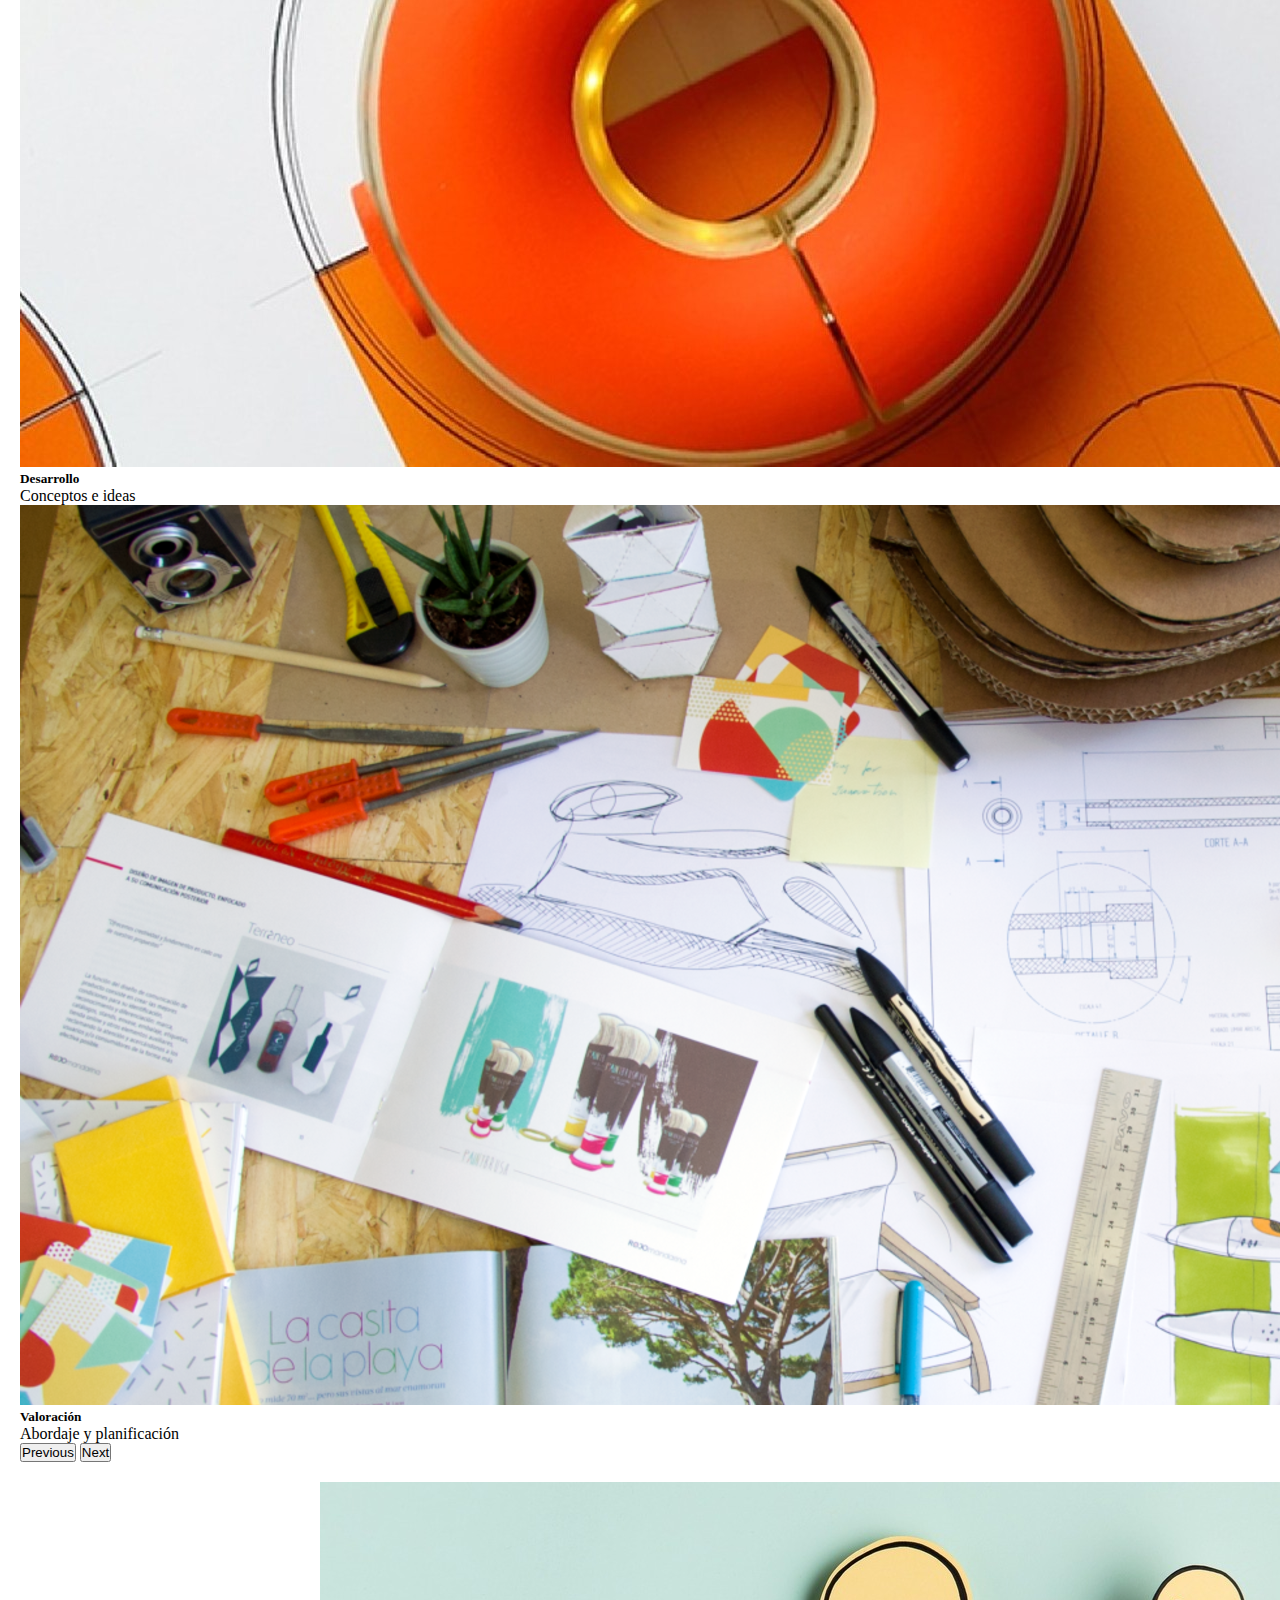
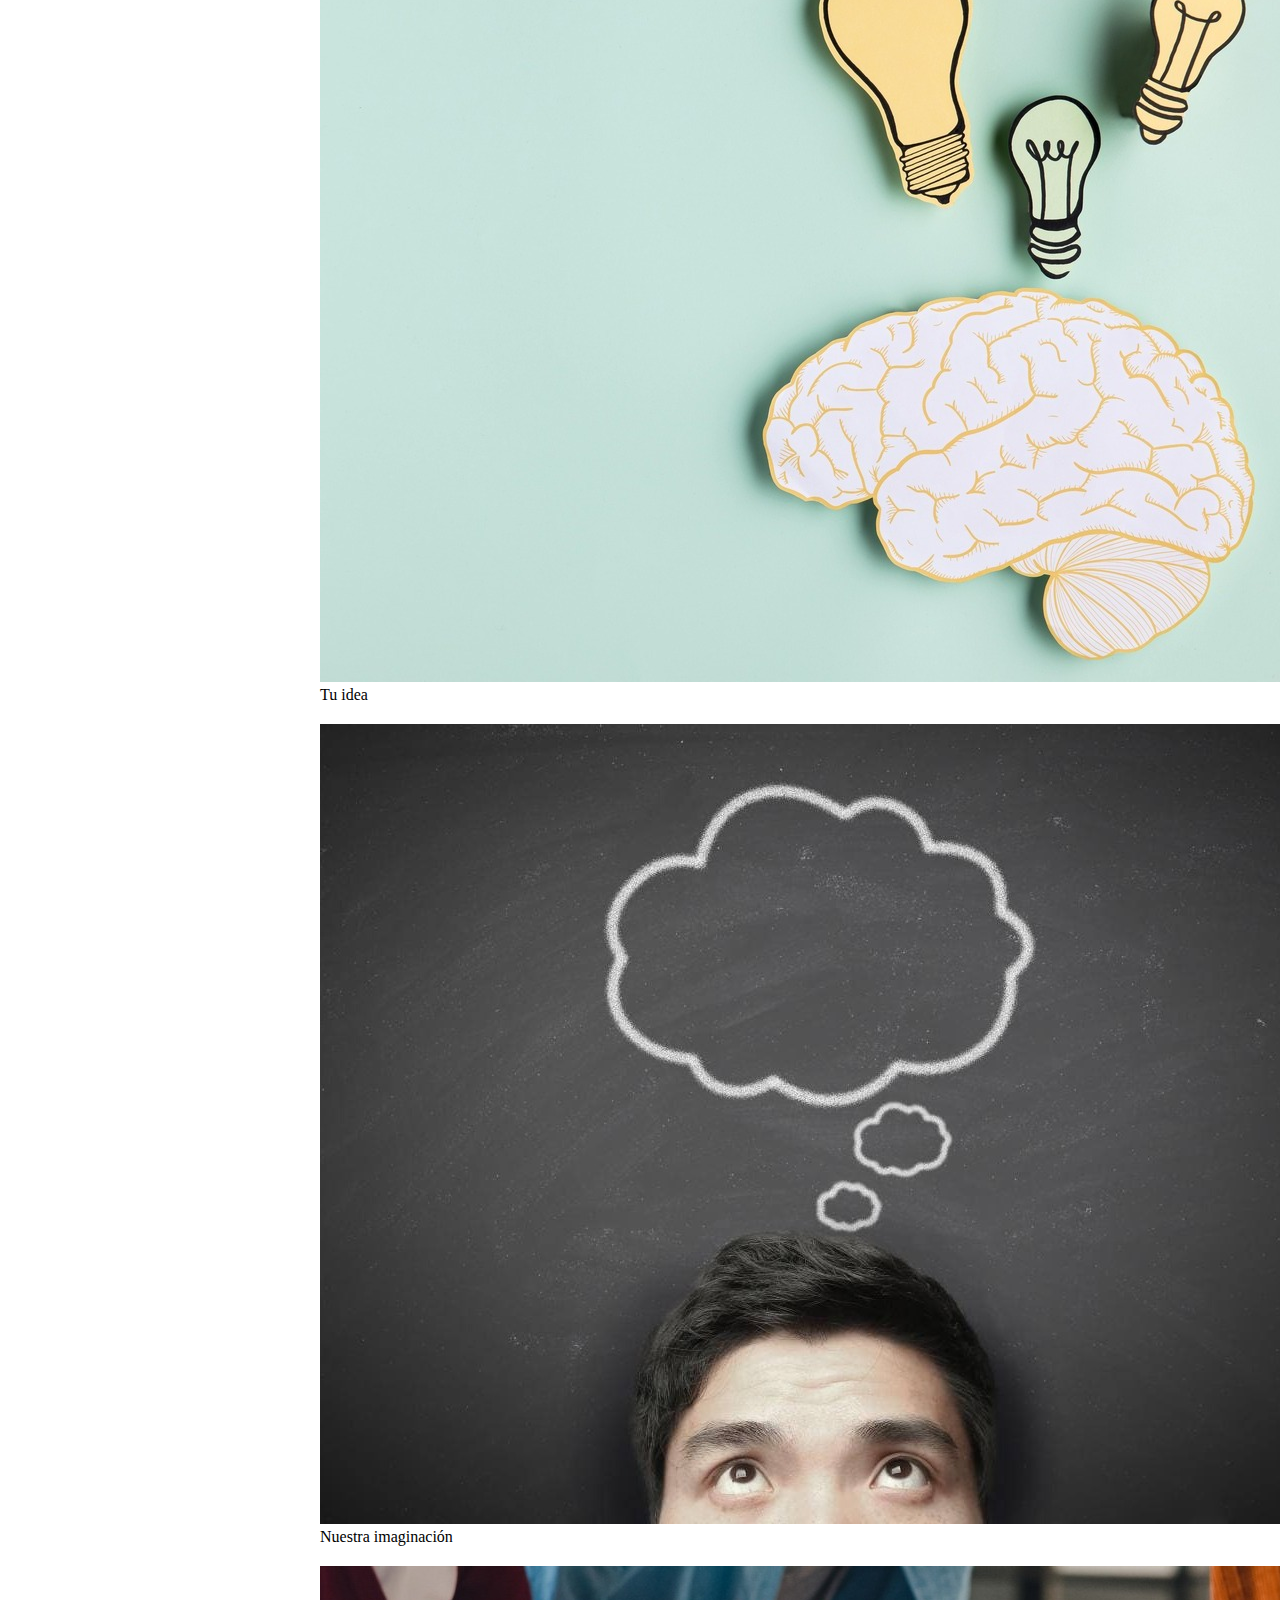
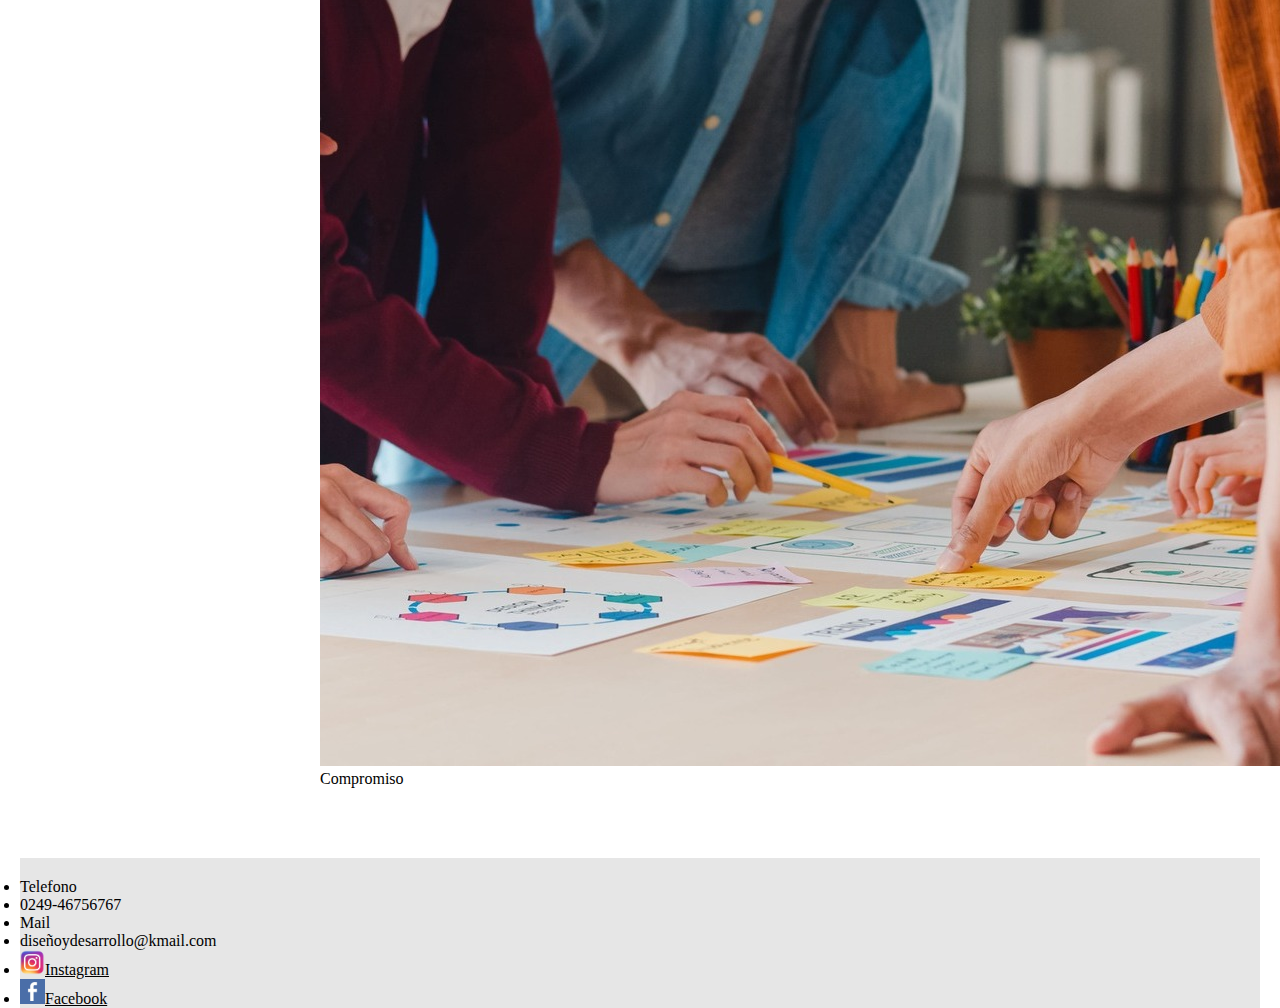
==== commit 205bd5bb: "terminado" ====
--- a/index.html
+++ b/index.html
@@ -59,49 +59,45 @@
       </section>
   </header>
   <section class="row">
-      <section id="carouselExampleCaptions" class="col carousel slide" data-bs-ride="false">
+
+      <div id="carouselExampleDark" class="carousel carousel-dark slide" data-bs-ride="carousel">
         <div class="carousel-indicators">
-          <button type="button" data-bs-target="#carouselExampleCaptions" data-bs-slide-to="0" class="active"
-            aria-current="true" aria-label="Slide 1"></button>
-          <button type="button" data-bs-target="#carouselExampleCaptions" data-bs-slide-to="1"
-            aria-label="Slide 2"></button>
-          <button type="button" data-bs-target="#carouselExampleCaptions" data-bs-slide-to="2"
-            aria-label="Slide 3"></button>
+          <button type="button" data-bs-target="#carouselExampleDark" data-bs-slide-to="0" class="active" aria-current="true" aria-label="Slide 1"></button>
+          <button type="button" data-bs-target="#carouselExampleDark" data-bs-slide-to="1" aria-label="Slide 2"></button>
+          <button type="button" data-bs-target="#carouselExampleDark" data-bs-slide-to="2" aria-label="Slide 3"></button>
         </div>
         <div class="carousel-inner">
-          <div class="carousel-item active">
+          <div class="carousel-item active" data-bs-interval="10000">
             <img src="./assets/img/slider 1.jpg" class="d-block w-100" alt="...">
             <div class="carousel-caption d-none d-md-block">
-              <h5>Soluciones</h5>
-              <p>Solucionamos</p>
+              <h5>Diseñamos</h5>
+              <p>Tenemos soluciones para toda la industria.</p>
+            </div>
+          </div>
+          <div class="carousel-item" data-bs-interval="2000">
+            <img src="./assets/img/slider 2.jpg" class="d-block w-100" alt="...">
+            <div class="carousel-caption d-none d-md-block">
+              <h5>Desarrollo</h5>
+              <p>Conceptos e ideas</p>
             </div>
           </div>
           <div class="carousel-item">
-            <img src="./assets/img/slider 2.jpg" class="d-block w-100" alt="...">
+            <img src="./assets/img/slider 3.png" class="d-block w-100" alt="...">
             <div class="carousel-caption d-none d-md-block">
-              <h5>Soluciones</h5>
-              <p>Solucionamos</p>
-            </div>
-          </div>
-          <div class="carousel-item">
-            <img src="./assets/img/slider 3.jpg" class="d-block w-100" alt="...">
-            <div class="carousel-caption d-none d-md-block">
-              <h5>Soluciones</h5>
-              <p>Solucionamos</p>
+              <h5>Valoración</h5>
+              <p>Abordaje y planificación</p>
             </div>
           </div>
         </div>
-        <button class="carousel-control-prev" type="button" data-bs-target="#carouselExampleCaptions"
-          data-bs-slide="prev">
+        <button class="carousel-control-prev" type="button" data-bs-target="#carouselExampleDark" data-bs-slide="prev">
           <span class="carousel-control-prev-icon" aria-hidden="true"></span>
           <span class="visually-hidden">Previous</span>
         </button>
-        <button class="carousel-control-next" type="button" data-bs-target="#carouselExampleCaptions"
-          data-bs-slide="next">
+        <button class="carousel-control-next" type="button" data-bs-target="#carouselExampleDark" data-bs-slide="next">
           <span class="carousel-control-next-icon" aria-hidden="true"></span>
           <span class="visually-hidden">Next</span>
         </button>
-      </section>
+      </div>
   </section>
   <section class="row card-container">
     <section class="col-sm-12 col-md-6 col-lg-4 card-container">
--- a/css/estilo.css
+++ b/css/estilo.css
@@ -8,14 +8,6 @@
 
 /* Fonts */
 :root {
-  /* Colors */
-  --primary: black;
-  --secondary: #404040;
-  --tertiary:#3486D9;
-  --atext-color: #302F4D;
-  --texto-opaco: gray;
-  --general_background-color: white;
-  --alternative_background-color: #E6E6E6;
   /* Spacings */
   --spacing-large: 6rem;
   --spacing-medium: 3rem;
@@ -113,7 +105,7 @@
 }
 
 .text-decoration-none {
-  color: #120D31;
+  color: black;
 }
 
 .main__nosotros__titulo {
@@ -174,7 +166,7 @@
 }
 
 .texto__interior {
-  -webkit-text-stroke: 2px gray;
+  -webkit-text-stroke: 2px #404040;
   font-size: var(--text-xlarge);
   font-weight: bold;
   left: 10%;
@@ -190,7 +182,7 @@
   }
 }
 .img-uno {
-  background-image: url("../assets/img/diseño industrial.jpg");
+  background-image: url("../assets/img/diseñoindustrial.jpeg");
 }
 
 .img-dos {
@@ -198,7 +190,7 @@
 }
 
 .img-tres {
-  background-image: url("../assets/img/desarrollo productivo.gif");
+  background-image: url("../assets/img/desarrolloproductivo2.jpeg");
 }
 
 .texto {
@@ -232,7 +224,7 @@
     color: black;
   }
   50% {
-    color: darkblue;
+    color: #3486D9;
   }
   100% {
     color: black;
@@ -243,7 +235,7 @@
     color: black;
   }
   50% {
-    color: darkblue;
+    color: #3486D9;
   }
   100% {
     color: black;
@@ -255,7 +247,7 @@
 }
 
 .cambio__color {
-  color: gray;
+  color: transparent;
   transition: all 0.5s;
 }
 
@@ -268,4 +260,13 @@
   margin: 0;
   width: 100%;
   height: auto;
+}
+
+.form-control {
+  margin-top: 10px;
+  margin-bottom: 10px;
+}
+
+.form-select {
+  margin-bottom: 10px;
 }/*# sourceMappingURL=estilo.css.map */